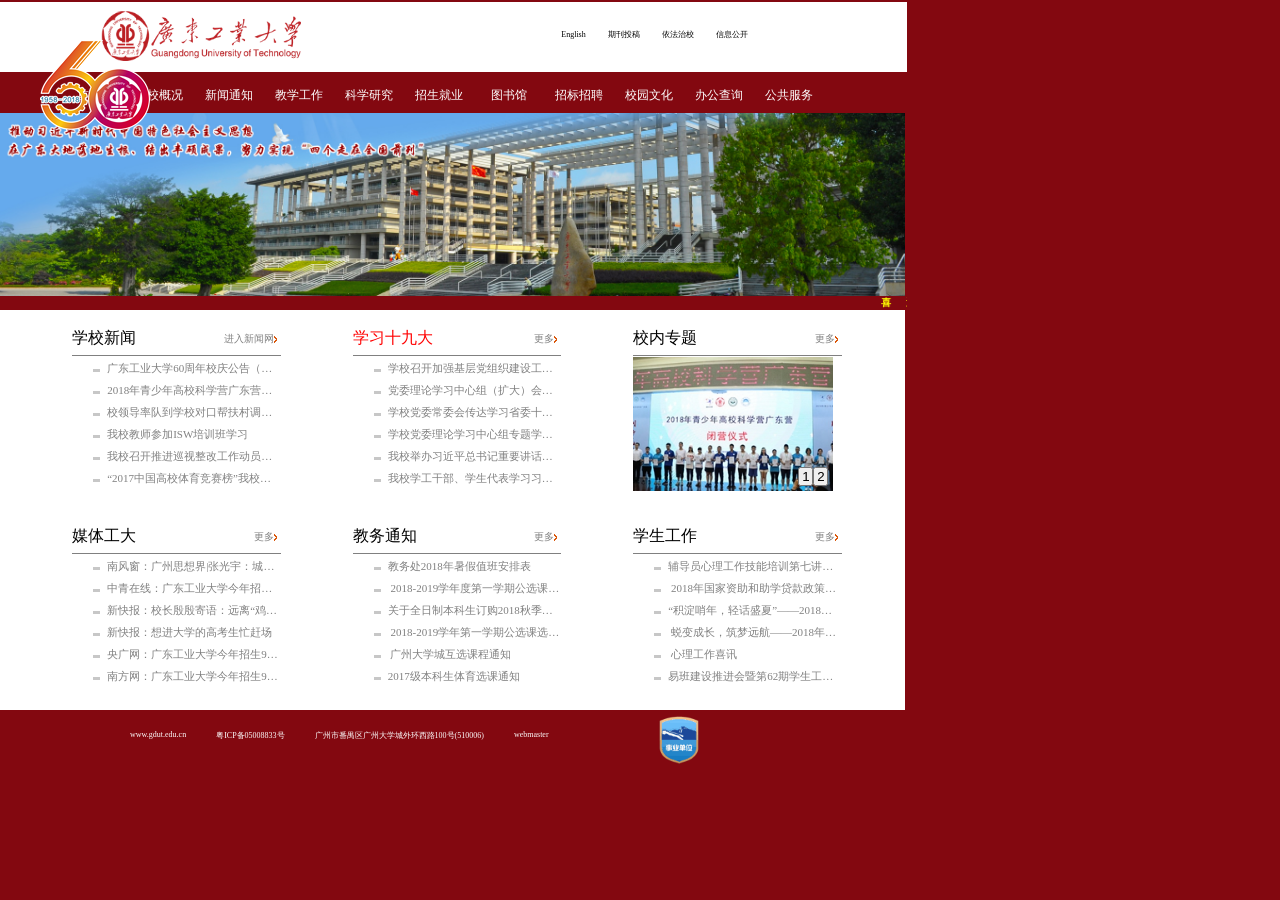
==== index.html @ 7da79c28 "更新index.html" ====
<!DOCTYPE html PUBLIC "-//W3C//DTD XHTML 1.0 Transitional//EN" "http://www.w3.org/TR/xhtml1/DTD/xhtml1-transitional.dtd">
<html xmlns="http://www.w3.org/1999/xhtml">
<head>
<meta http-equiv="Content-Type" content="text/html; charset=utf-8" />
<title>广东工业大学</title>
<link rel="stylesheet" href="css/main.css" />
	<link rel="icon" href="logo.jpg" type="image/x-icon"/>
<script type="text/javascript" src="js/jquery.js"></script>

</head>
<body>
<div id="png60" style="position: absolute; z-index: 10;">
	<img src="xq60.png" alt="changep"/>
</div>

<div class="top">
	<div class="left-jpg">
<img src="logo-2.png" alt="a photo" style="width: 200px; height: 50px;"/>
	</div>
	<div class="right-text">
		<br/>
		<span class="tip">English</span>
		<span class="tip">期刊投稿</span>
		<span class="tip">依法治校</span>
		<span class="tip">信息公开</span>
	</div>
</div>

<div class="nav">
	<!--导航条-->
	<ul class="nav-main">
        <li>首页</li>
		<li id="li-1">学校概况</li>
		<li id="li-2">新闻通知</li>
		<li id="li-3">教学工作</li>
		<li id="li-4">科学研究</li>
		<li id="li-5">招生就业</li>
		<li id="li-6">图书馆</li>
		<li id="li-7">招标招聘</li>
		<li id="li-8">校园文化</li>
		<li id="li-9">办公查询</li>
		<li id="li-10">公共服务</li>
	</ul>
	<!--隐藏盒子-->
	<div id="box-1" class="hidden-box hidden-loc-index">
		<ul>
			<li>学校简介</li>
			<li>学校领导</li>
			<li>学校章程</li>
            <li>基本数据</li>
			<li>历史沿革</li>
			<li>部门主页</li>
			<li>校区分布</li>
		</ul>
	</div>
	<div id="box-2" class="hidden-box hidden-loc-us">
		<ul>
			<li>学校新闻</li>
			<li>校内通知</li>
			<li>公示公告</li>
			<li>校内简讯</li>
			<li>学校公文</li>
			<li>学校OA</li>
			<li>校庆公告</li>
		</ul>
	</div>
	<div id="box-3" class="hidden-box hidden-loc-info">
		<ul>
			<li>本科教育</li>
			<li>研究生教育</li>
			<li>继续教育</li>
			<li>实验室管理</li>
			<li>实验教学</li>
            <li>国际文化教育</li>
			<li>精品课程</li>
		</ul>
	</div>
    <div id="box-4" class="hidden-box  box04">
		<ul>
			<li>科技信息</li>
			<li>人文社科</li>
			<li>协同创新</li>
			<li>可拓学</li>
			<li>学生科技</li>
		</ul>
	</div>
	<div id="box-5" class="hidden-box  box05">
		<ul>
			<li>本科招生</li>
			<li>学院专业</li>
			<li>研究生招生</li>
			<li>工商管理硕士</li>
			<li>继续教育招生</li>
			<li>中外合作办学</li>
			<li>就业信息</li>
		</ul>
	</div>
	<div id="box-7" class="hidden-box  box07">
		<ul>
			<li>人才招聘</li>
			<li>招标公告</li>
			<li>招投标信息</li>
		</ul>
	</div>
	<div id="box-8" class="hidden-box  box08">
		<ul>
			<li>数字校报</li>
			<li>工大党建</li>
			<li>团学工作</li>
			<li>学生工作</li>
			<li>国防生</li>
			<li>体育运动</li>
			<li>通识教育</li>
		</ul>
	</div>
	<div id="box-9" class="hidden-box  box09">
		<ul>
			<li>财务校内查询</li>
			<li>办公电话电邮</li>
			<li>教工邮箱登录</li>
			<li>学生邮箱通知</li>
			<li>学校统一门户</li>
			<li>网上办事大厅</li>
			<li>办公服务</li>
		</ul>
	</div>
	<div id="box-10" class="hidden-box  box10">
		<ul>
			<li>校友总会</li>
			<li>教师培训</li>
			<li>普通话测试</li>
			<li>中国大学</li>
			<li>网络导航</li>
			<li>网络服务</li>
			<li>教工访问内网</li>
		</ul>
	</div>
</div>
<div class="second-jpg">
<img src="logo-10.jpg" alt="secondphoto" style="width:100%; height:auto;"/>
</div>
<div class="move-text">
	<marquee scrollamount="2"><span style="font-weight: bolder;font-size: 10px;color: yellow; letter-spacing: 15px">喜迎工大六十华诞&nbsp;&nbsp;共谱学校发展新篇</span></marquee>
</div>
<div class="news">
	<div class="first-news" onclick='confirm("您本学期未注册，请前往教务处查询");'>
		学校新闻<span class="next-window" ></span>
		<span style="float: right;font-size: 10px; color: gray; margin-top: 2%;">进入新闻网</span>
		<hr style="margin-top:3%;  height:1px; width:100%;border:none;border-top:1px solid gray;" />
        <ul  class="choose-list">
			<li>广东工业大学60周年校庆公告（第二号）</li>
			<li>2018年青少年高校科学营广东营闭营仪式在我校举行</li>
			<li>校领导率队到学校对口帮扶村调研精准扶贫工作</li>
			<li>我校教师参加ISW培训班学习</li>
			<li>我校召开推进巡视整改工作动员会议</li>
			<li>“2017中国高校体育竞赛榜”我校排全国第32位全省第三位</li>
		</ul>
	</div>
	<div class="first-news" >
		<span style="color: red;">学习十九大</span><span class="next-window"></span>
		<span style="float: right;font-size: 10px; color: gray; margin-top: 2%;">更多</span>
		<hr style="margin-top:3%;  height:1px; width:100%;border:none;border-top:1px solid gray;" />
		<ul  class="choose-list">
			<li>学校召开加强基层党组织建设工作会议</li>
			<li>党委理论学习中心组（扩大）会议专题学习习近平总书记重要讲话精神</li>
			<li>学校党委常委会传达学习省委十二届四次全会精神</li>
			<li>学校党委理论学习中心组专题学习习近平在纪念马克思两百周年诞辰</li>
			<li>我校举办习近平总书记重要讲话精神专题培训 </li>
			<li>我校学工干部、学生代表学习习近平总书记在北大考察时重要讲话精神</li>
		</ul>
	</div>
	<div class="first-news" >
		校内专题<span class="next-window"></span>
		<span style="float: right;font-size: 10px; color: gray; margin-top: 2%;">更多</span>
		<hr style="margin-top:3%;  height:1px; width:100%;border:none;border-top:1px solid gray;" />
		<div><button id="button-1" class="button1">1</button><button id="button-2" class="button2">2</button>
			<img id="changeimg" src="logo-12.jpg" alt="changephoto" width="200px" />
		</div>
	</div>
	<div class="first-news" >
		媒体工大<span class="next-window"></span>
		<span style="float: right;font-size: 10px; color: gray; margin-top: 2%;">更多</span>
		<hr style="margin-top:3%;  height:1px; width:100%;border:none;border-top:1px solid gray;" />
		<ul  class="choose-list">
			<li>南风窗：广州思想界|张光宇：城市创新需...</li>
			<li>中青在线：广东工业大学今年招生9100人</li>
			<li>新快报：校长殷殷寄语：远离“鸡汤文、捷径梦”</li>
			<li>新快报：想进大学的高考生忙赶场</li>
			<li>央广网：广东工业大学今年招生9100人 新生奖学金最高达十万元</li>
			<li>南方网：广东工业大学今年招生9100人，理工科招生比例超69%</li>
		</ul>
	</div>
	<div class="first-news" >
		教务通知<span class="next-window"></span>
		<span style="float: right;font-size: 10px; color: gray; margin-top: 2%;">更多</span>
		<hr style="margin-top:3%;  height:1px; width:100%;border:none;border-top:1px solid gray;" />
		<ul  class="choose-list">
			<li>教务处2018年暑假值班安排表</li>
			<li> 2018-2019学年度第一学期公选课第二…</li>
			<li>关于全日制本科生订购2018秋季教材的… </li>
			<li> 2018-2019学年第一学期公选课选课通…</li>
			<li> 广州大学城互选课程通知</li>
			<li>2017级本科生体育选课通知</li>
		</ul>
	</div>
	<div class="first-news" >
		学生工作<span class="next-window"></span>
		<span style="float: right;font-size: 10px; color: gray; margin-top: 2%;">更多</span>
		<hr style="margin-top:3%;  height:1px; width:100%;border:none;border-top:1px solid gray;" />
		<ul  class="choose-list">
			<li>辅导员心理工作技能培训第七讲：辅导…</li>
			<li> 2018年国家资助和助学贷款政策下乡行… </li>
			<li>“积淀哨年，轻话盛夏”——2018届国…</li>
			<li> 蜕变成长，筑梦远航——2018年筑梦成…</li>
			<li> 心理工作喜讯</li>
			<li>易班建设推进会暨第62期学生工作沙龙…</li>
		</ul>
	</div>
</div>
<div style="height: 50px;">
     <p class="last-span">www.gdut.edu.cn</p>
	<p class="last-span-1">粤ICP备05008833号</p>
	<p class="last-span-1">广州市番禺区广州大学城外环西路100号(510006)</p>
	<p class="last-span-1"> webmaster</p>
	<img style="margin-left:100px;" src="logo-14.png" alt="lastphoto" width="60px"/>
</div>
<script type="text/javascript" src="js/main.js"></script>


</body>
</html>
---- css/main.css ----
/**
*在Position属性值为absolute的同时，
*如果有一级父对象（无论是父对象还是祖父对象，或者再高的辈分，一样）
*的Position属性值为Relative时，则上述的相对浏览器窗口定位将会变成相对父对象定位，
*这对精确定位是很有帮助的。
*/

body{
    width:907px;
    min-width:905px;
    max-width:100%;
    height:100%;

    background:#830810;
}
*{margin:0 ;padding:0
 }
.top{
    margin-top: 2px;
    width: 907px;
    height:70px;
    background-color: white;
    text-align: center;
    margin-bottom: 0;
}
.right-text span{
    padding-left: 20px;
}
.left-jpg{
    float: left;
   padding-top: 1%;
    padding-bottom: 1%;
    width: 362px;
    height:80%;
    margin-left: 20px
}
.right-text{
    width: 60%;
    padding-top: 2%;
    padding-bottom: 2%;
    margin-left: 40%;
    text-align: center;
    font-size: 8px;
}

/*nav导航盒子*/
div.nav{
    width: 800px;
    height:36px;
    line-height: 36px;
    text-align: center;
    font-size: 12px;
    position: relative;
    background: #830810;
	margin:5px auto 0 auto;
}
/*nav-main*/
ul.nav-main{
    width: 100%;
    height: 100%;
    list-style-type: none;
}

/*图标向上旋转*/
.hover-up{
    transition-duration: .5s;
    transform: rotate(180deg);
    -webkit-transform: rotate(180deg);
}
/*图标向下旋转*/
.hover-down{
    transition-duration: .5s;
    transform: rotate(0deg);
    -webkit-transform: rotate(0deg);
}
/*导航条设置*/
ul.nav-main>li{
    width: 70px;
    height: 100%;
    display: block;
    float: left;
    background: #830810;
    color: #fff;

    cursor: pointer;
}
ul.nav-main>li:hover{
    background: #830810;
}
/*隐藏盒子设置*/
div.hidden-box{
    width: 70px;
    border-top: 0;
    position: absolute;
    display:none;
	background:#830810;
    top: 36px;
    color: #ff6119 ;

}
.hidden-box>ul{
    list-style-type: none;
    color:  #fff ;
    cursor: pointer;
}
.hidden-box li:hover{
    background: #830810;
    color: #ff6119;
}
.hidden-box li{
border-style:none none  dashed none;
    border-color: gray;
    border-width: 1px;
    font-size: 10px;
}
ul li:hover{
    color: #ff6119;
}
/*隐藏盒子位置设置*/
.hidden-loc-index{
    left: 70px;
}
.hidden-loc-us{
    left: 140px;
}
.hidden-loc-info{
    left: 210px;
}
.box04{
	left:280px;
}
.box05{
    left:350px;
}
.box07{
    left:490px;
}
.box08{
    left:560px;
}
.box09{
    left:630px;
}
.box10{
    left:700px;
}
.second-jpg{
    background-color: white;
    width: 905px;
    height: auto;
}
/*学校新闻*/
.news{
    width: 905px;
    height: 400px;
    background-color: white;
}
.first-news{
    float: left;
    padding-top: 2%;
    width: 23%;
    height:45%;
    margin-left:8%;
}
.next-window{
    transform: rotate(270deg);
    margin-top: 4%;
    float: right;
    display: inline-block;
    width: 7px;
    height: 7px;
    background: url('../img/down-icon.png') no-repeat;
}
.choose-list{
    margin-left: 10%;
    list-style:square inside url('/logo-11.jpg');
    font-size: 11px;
    color: gray;
}
ul.choose-list>li{
    overflow: hidden;
    text-overflow:ellipsis;
    white-space: nowrap;
    line-height: 22px;
}
.button1{
    width: 15px;
    margin-top: 110px;
    margin-left: 165px;
    position: absolute;

}
.button2{
    width: 15px;
    margin-top: 110px;
    margin-left: 180px;
    position: absolute;

}
.last-span{
    float: left;
    margin-left: 130px;
    margin-top: 20px;
    color: white;
    font-size: 8px;
}
.last-span-1{
    float: left;
    margin-left: 30px;
    margin-top: 20px;
    color: white;
    font-size: 8px;
}
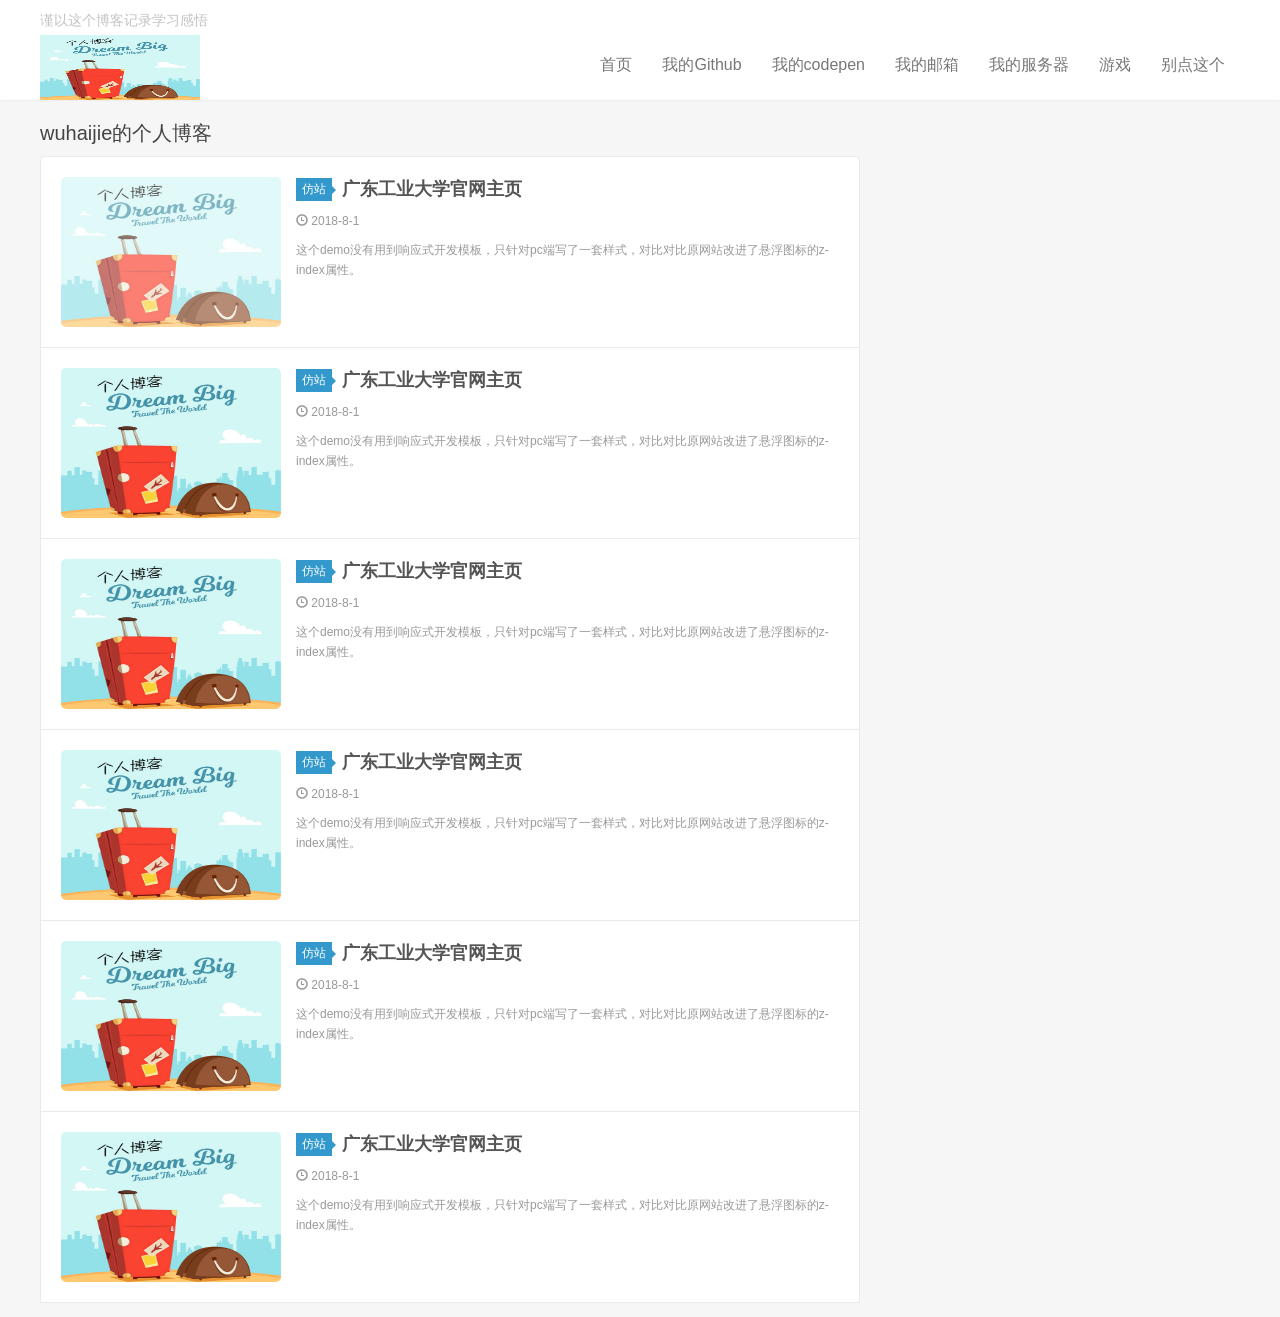
==== commit 8cab559a: "gengxin" ====
--- a/index.html
+++ b/index.html
@@ -1,231 +1,124 @@
-<!DOCTYPE html PUBLIC "-//W3C//DTD XHTML 1.0 Transitional//EN" "http://www.w3.org/TR/xhtml1/DTD/xhtml1-transitional.dtd">
-<html xmlns="http://www.w3.org/1999/xhtml">
+<!doctype html>
+<html lang="zh-CN">
 <head>
-<meta http-equiv="Content-Type" content="text/html; charset=utf-8" />
-<title>广东工业大学</title>
-<link rel="stylesheet" href="css/main.css" />
-	<link rel="icon" href="logo.jpg" type="image/x-icon"/>
-<script type="text/javascript" src="js/jquery.js"></script>
+<meta charset="utf-8">
+<meta name="renderer" content="webkit">
+<meta http-equiv="X-UA-Compatible" content="IE=edge">
+<meta name="viewport" content="width=device-width, initial-scale=1">
+<title>list</title>
+<meta name="keywords" content="">
+<meta name="description" content="">
+<link rel="stylesheet" type="text/css" href="css/bootstrap.min.css">
+<link rel="stylesheet" type="text/css" href="css/nprogress.css">
+<link rel="stylesheet" type="text/css" href="css/style.css">
+	<link rel="stylesheet" type="text/css" href="css/animate.css">
+<link rel="stylesheet" type="text/css" href="css/font-awesome.min.css">
+<script src="js/jquery-2.1.4.min.js"></script>
+<script src="js/nprogress.js"></script>
+<script src="js/jquery.lazyload.min.js"></script>
+<!--[if gte IE 9]>
+<script src="js/html5shiv.min.js" type="text/javascript"></script>
+<script src="js/respond.min.js" type="text/javascript"></script>
+<script src="js/selectivizr-min.js" type="text/javascript"></script>
+<script src="js/js-cookie.js" ></script>
+<![endif]-->
+<!--[if lt IE 9]>
+<script>window.location.href='upgrade-browser.html';</script>
+<![endif]-->
+</head>
+<body class="user-select" >
+<header class="header">
+<nav class="navbar navbar-default" id="navbar">
+<div class="container">
+  <div class="header-topbar hidden-xs link-border">
+  谨以这个博客记录学习感悟</div>
+  <div class="navbar-header">
+	<button type="button" class="navbar-toggle collapsed" data-toggle="collapse" data-target="#header-navbar" aria-expanded="false"> <span class="sr-only"></span> <span class="icon-bar"></span> <span class="icon-bar"></span> <span class="icon-bar"></span> </button>
+	<h1 class="logo hvr-bounce-in"><a href="#"><img src="images/201610181739277776.jpg" width="160px" height="65px" alt="博客"></a></h1>
+  </div>
+  <div class="collapse navbar-collapse" id="header-navbar">
 
-</head>
-<body>
-<div id="png60" style="position: absolute; z-index: 10;">
-	<img src="xq60.png" alt="changep"/>
+	<ul class="nav navbar-nav navbar-right">
+	  <li><a  href="https://github.com/wuhaijie888">首页</a></li>
+	  <li><a href="https://github.com/wuhaijie888">我的Github</a></li>
+	  <li><a  href="https://codepen.io/wuhaijie888/">我的codepen</a></li>
+	  <li><a id="email" href="#">我的邮箱</a></li>
+	  <li><a id="computer" href="#" >我的服务器</a></li>
+	  <li><a id="game" href="#" >游戏</a></li>
+	  <li><a id="warning" href="#" >别点这个</a></li>
+	</ul>
+  </div>
+</div>
+</nav>
+</header>
+<section class="container">
+<div class="content-wrap">
+<div class="content">
+  <div class="title">
+	<h3 style="line-height: 1.3">wuhaijie的个人博客</h3>
+  </div>
+  <article class="excerpt excerpt-1"><a class="focus" href="#"  target="_blank" ><img class="thumb" data-original="images/201610181739277776.jpg" src="images/201610181739277776.jpg" alt="用DTcms做一个独立博客网站（响应式模板）"  style="display: inline;"></a>
+	<header><a class="cat" href="#" title="MZ-NetBlog主题" >仿站<i></i></a>
+	  <h2><a href="gdut.html"  target="_blank" >广东工业大学官网主页</a></h2>
+	</header>
+	<p class="meta">
+	  <time class="time"><i class="glyphicon glyphicon-time"></i> 2018-8-1</time>
+	</p>
+	<p class="note">这个demo没有用到响应式开发模板，只针对pc端写了一套样式，对比对比原网站改进了悬浮图标的z-index属性。</p>
+  </article>
+	<article class="excerpt excerpt-2"><a class="focus" href="#"  target="_blank" ><img class="thumb" data-original="images/201610181739277776.jpg" src="images/201610181739277776.jpg" alt="用DTcms做一个独立博客网站（响应式模板）"  style="display: inline;"></a>
+		<header><a class="cat" href="#" title="MZ-NetBlog主题" >仿站<i></i></a>
+			<h2><a href="#"  target="_blank" >广东工业大学官网主页</a></h2>
+		</header>
+		<p class="meta">
+			<time class="time"><i class="glyphicon glyphicon-time"></i> 2018-8-1</time>
+		</p>
+		<p class="note">这个demo没有用到响应式开发模板，只针对pc端写了一套样式，对比对比原网站改进了悬浮图标的z-index属性。</p>
+	</article>
+	<article class="excerpt excerpt-3"><a class="focus" href="#"  target="_blank" ><img class="thumb" data-original="images/201610181739277776.jpg" src="images/201610181739277776.jpg" alt="用DTcms做一个独立博客网站（响应式模板）"  style="display: inline;"></a>
+		<header><a class="cat" href="#" title="MZ-NetBlog主题" >仿站<i></i></a>
+			<h2><a href="#"  target="_blank" >广东工业大学官网主页</a></h2>
+		</header>
+		<p class="meta">
+			<time class="time"><i class="glyphicon glyphicon-time"></i> 2018-8-1</time>
+		</p>
+		<p class="note">这个demo没有用到响应式开发模板，只针对pc端写了一套样式，对比对比原网站改进了悬浮图标的z-index属性。</p>
+	</article>
+	<article class="excerpt excerpt-4"><a class="focus" href="#"  target="_blank" ><img class="thumb" data-original="images/201610181739277776.jpg" src="images/201610181739277776.jpg" alt="用DTcms做一个独立博客网站（响应式模板）"  style="display: inline;"></a>
+		<header><a class="cat" href="#" title="MZ-NetBlog主题" >仿站<i></i></a>
+			<h2><a href="#"  target="_blank" >广东工业大学官网主页</a></h2>
+		</header>
+		<p class="meta">
+			<time class="time"><i class="glyphicon glyphicon-time"></i> 2018-8-1</time>
+		</p>
+		<p class="note">这个demo没有用到响应式开发模板，只针对pc端写了一套样式，对比对比原网站改进了悬浮图标的z-index属性。</p>
+	</article>
+	<article class="excerpt excerpt-5"><a class="focus" href="#"  target="_blank" ><img class="thumb" data-original="images/201610181739277776.jpg" src="images/201610181739277776.jpg" alt="用DTcms做一个独立博客网站（响应式模板）"  style="display: inline;"></a>
+		<header><a class="cat" href="#" title="MZ-NetBlog主题" >仿站<i></i></a>
+			<h2><a href="#"  target="_blank" >广东工业大学官网主页</a></h2>
+		</header>
+		<p class="meta">
+			<time class="time"><i class="glyphicon glyphicon-time"></i> 2018-8-1</time>
+		</p>
+		<p class="note">这个demo没有用到响应式开发模板，只针对pc端写了一套样式，对比对比原网站改进了悬浮图标的z-index属性。</p>
+	</article>
+	<article class="excerpt excerpt-6"><a class="focus" href="#"  target="_blank" ><img class="thumb" data-original="images/201610181739277776.jpg" src="images/201610181739277776.jpg" alt="用DTcms做一个独立博客网站（响应式模板）"  style="display: inline;"></a>
+		<header><a class="cat" href="#" title="MZ-NetBlog主题" >仿站<i></i></a>
+			<h2><a href="#"  target="_blank" >广东工业大学官网主页</a></h2>
+		</header>
+		<p class="meta">
+			<time class="time"><i class="glyphicon glyphicon-time"></i> 2018-8-1</time>
+		</p>
+		<p class="note">这个demo没有用到响应式开发模板，只针对pc端写了一套样式，对比对比原网站改进了悬浮图标的z-index属性。</p>
+	</article>
+
+</div>
 </div>
 
-<div class="top">
-	<div class="left-jpg">
-<img src="logo-2.png" alt="a photo" style="width: 200px; height: 50px;"/>
-	</div>
-	<div class="right-text">
-		<br/>
-		<span class="tip">English</span>
-		<span class="tip">期刊投稿</span>
-		<span class="tip">依法治校</span>
-		<span class="tip">信息公开</span>
-	</div>
-</div>
-
-<div class="nav">
-	<!--导航条-->
-	<ul class="nav-main">
-        <li>首页</li>
-		<li id="li-1">学校概况</li>
-		<li id="li-2">新闻通知</li>
-		<li id="li-3">教学工作</li>
-		<li id="li-4">科学研究</li>
-		<li id="li-5">招生就业</li>
-		<li id="li-6">图书馆</li>
-		<li id="li-7">招标招聘</li>
-		<li id="li-8">校园文化</li>
-		<li id="li-9">办公查询</li>
-		<li id="li-10">公共服务</li>
-	</ul>
-	<!--隐藏盒子-->
-	<div id="box-1" class="hidden-box hidden-loc-index">
-		<ul>
-			<li>学校简介</li>
-			<li>学校领导</li>
-			<li>学校章程</li>
-            <li>基本数据</li>
-			<li>历史沿革</li>
-			<li>部门主页</li>
-			<li>校区分布</li>
-		</ul>
-	</div>
-	<div id="box-2" class="hidden-box hidden-loc-us">
-		<ul>
-			<li>学校新闻</li>
-			<li>校内通知</li>
-			<li>公示公告</li>
-			<li>校内简讯</li>
-			<li>学校公文</li>
-			<li>学校OA</li>
-			<li>校庆公告</li>
-		</ul>
-	</div>
-	<div id="box-3" class="hidden-box hidden-loc-info">
-		<ul>
-			<li>本科教育</li>
-			<li>研究生教育</li>
-			<li>继续教育</li>
-			<li>实验室管理</li>
-			<li>实验教学</li>
-            <li>国际文化教育</li>
-			<li>精品课程</li>
-		</ul>
-	</div>
-    <div id="box-4" class="hidden-box  box04">
-		<ul>
-			<li>科技信息</li>
-			<li>人文社科</li>
-			<li>协同创新</li>
-			<li>可拓学</li>
-			<li>学生科技</li>
-		</ul>
-	</div>
-	<div id="box-5" class="hidden-box  box05">
-		<ul>
-			<li>本科招生</li>
-			<li>学院专业</li>
-			<li>研究生招生</li>
-			<li>工商管理硕士</li>
-			<li>继续教育招生</li>
-			<li>中外合作办学</li>
-			<li>就业信息</li>
-		</ul>
-	</div>
-	<div id="box-7" class="hidden-box  box07">
-		<ul>
-			<li>人才招聘</li>
-			<li>招标公告</li>
-			<li>招投标信息</li>
-		</ul>
-	</div>
-	<div id="box-8" class="hidden-box  box08">
-		<ul>
-			<li>数字校报</li>
-			<li>工大党建</li>
-			<li>团学工作</li>
-			<li>学生工作</li>
-			<li>国防生</li>
-			<li>体育运动</li>
-			<li>通识教育</li>
-		</ul>
-	</div>
-	<div id="box-9" class="hidden-box  box09">
-		<ul>
-			<li>财务校内查询</li>
-			<li>办公电话电邮</li>
-			<li>教工邮箱登录</li>
-			<li>学生邮箱通知</li>
-			<li>学校统一门户</li>
-			<li>网上办事大厅</li>
-			<li>办公服务</li>
-		</ul>
-	</div>
-	<div id="box-10" class="hidden-box  box10">
-		<ul>
-			<li>校友总会</li>
-			<li>教师培训</li>
-			<li>普通话测试</li>
-			<li>中国大学</li>
-			<li>网络导航</li>
-			<li>网络服务</li>
-			<li>教工访问内网</li>
-		</ul>
-	</div>
-</div>
-<div class="second-jpg">
-<img src="logo-10.jpg" alt="secondphoto" style="width:100%; height:auto;"/>
-</div>
-<div class="move-text">
-	<marquee scrollamount="2"><span style="font-weight: bolder;font-size: 10px;color: yellow; letter-spacing: 15px">喜迎工大六十华诞&nbsp;&nbsp;共谱学校发展新篇</span></marquee>
-</div>
-<div class="news">
-	<div class="first-news" onclick='confirm("您本学期未注册，请前往教务处查询");'>
-		学校新闻<span class="next-window" ></span>
-		<span style="float: right;font-size: 10px; color: gray; margin-top: 2%;">进入新闻网</span>
-		<hr style="margin-top:3%;  height:1px; width:100%;border:none;border-top:1px solid gray;" />
-        <ul  class="choose-list">
-			<li>广东工业大学60周年校庆公告（第二号）</li>
-			<li>2018年青少年高校科学营广东营闭营仪式在我校举行</li>
-			<li>校领导率队到学校对口帮扶村调研精准扶贫工作</li>
-			<li>我校教师参加ISW培训班学习</li>
-			<li>我校召开推进巡视整改工作动员会议</li>
-			<li>“2017中国高校体育竞赛榜”我校排全国第32位全省第三位</li>
-		</ul>
-	</div>
-	<div class="first-news" >
-		<span style="color: red;">学习十九大</span><span class="next-window"></span>
-		<span style="float: right;font-size: 10px; color: gray; margin-top: 2%;">更多</span>
-		<hr style="margin-top:3%;  height:1px; width:100%;border:none;border-top:1px solid gray;" />
-		<ul  class="choose-list">
-			<li>学校召开加强基层党组织建设工作会议</li>
-			<li>党委理论学习中心组（扩大）会议专题学习习近平总书记重要讲话精神</li>
-			<li>学校党委常委会传达学习省委十二届四次全会精神</li>
-			<li>学校党委理论学习中心组专题学习习近平在纪念马克思两百周年诞辰</li>
-			<li>我校举办习近平总书记重要讲话精神专题培训 </li>
-			<li>我校学工干部、学生代表学习习近平总书记在北大考察时重要讲话精神</li>
-		</ul>
-	</div>
-	<div class="first-news" >
-		校内专题<span class="next-window"></span>
-		<span style="float: right;font-size: 10px; color: gray; margin-top: 2%;">更多</span>
-		<hr style="margin-top:3%;  height:1px; width:100%;border:none;border-top:1px solid gray;" />
-		<div><button id="button-1" class="button1">1</button><button id="button-2" class="button2">2</button>
-			<img id="changeimg" src="logo-12.jpg" alt="changephoto" width="200px" />
-		</div>
-	</div>
-	<div class="first-news" >
-		媒体工大<span class="next-window"></span>
-		<span style="float: right;font-size: 10px; color: gray; margin-top: 2%;">更多</span>
-		<hr style="margin-top:3%;  height:1px; width:100%;border:none;border-top:1px solid gray;" />
-		<ul  class="choose-list">
-			<li>南风窗：广州思想界|张光宇：城市创新需...</li>
-			<li>中青在线：广东工业大学今年招生9100人</li>
-			<li>新快报：校长殷殷寄语：远离“鸡汤文、捷径梦”</li>
-			<li>新快报：想进大学的高考生忙赶场</li>
-			<li>央广网：广东工业大学今年招生9100人 新生奖学金最高达十万元</li>
-			<li>南方网：广东工业大学今年招生9100人，理工科招生比例超69%</li>
-		</ul>
-	</div>
-	<div class="first-news" >
-		教务通知<span class="next-window"></span>
-		<span style="float: right;font-size: 10px; color: gray; margin-top: 2%;">更多</span>
-		<hr style="margin-top:3%;  height:1px; width:100%;border:none;border-top:1px solid gray;" />
-		<ul  class="choose-list">
-			<li>教务处2018年暑假值班安排表</li>
-			<li> 2018-2019学年度第一学期公选课第二…</li>
-			<li>关于全日制本科生订购2018秋季教材的… </li>
-			<li> 2018-2019学年第一学期公选课选课通…</li>
-			<li> 广州大学城互选课程通知</li>
-			<li>2017级本科生体育选课通知</li>
-		</ul>
-	</div>
-	<div class="first-news" >
-		学生工作<span class="next-window"></span>
-		<span style="float: right;font-size: 10px; color: gray; margin-top: 2%;">更多</span>
-		<hr style="margin-top:3%;  height:1px; width:100%;border:none;border-top:1px solid gray;" />
-		<ul  class="choose-list">
-			<li>辅导员心理工作技能培训第七讲：辅导…</li>
-			<li> 2018年国家资助和助学贷款政策下乡行… </li>
-			<li>“积淀哨年，轻话盛夏”——2018届国…</li>
-			<li> 蜕变成长，筑梦远航——2018年筑梦成…</li>
-			<li> 心理工作喜讯</li>
-			<li>易班建设推进会暨第62期学生工作沙龙…</li>
-		</ul>
-	</div>
-</div>
-<div style="height: 50px;">
-     <p class="last-span">www.gdut.edu.cn</p>
-	<p class="last-span-1">粤ICP备05008833号</p>
-	<p class="last-span-1">广州市番禺区广州大学城外环西路100号(510006)</p>
-	<p class="last-span-1"> webmaster</p>
-	<img style="margin-left:100px;" src="logo-14.png" alt="lastphoto" width="60px"/>
-</div>
-<script type="text/javascript" src="js/main.js"></script>
 
 
+<script src="js/bootstrap.min.js"></script>
+<script src="js/jquery.ias.js"></script>
+<script src="js/scripts.js"></script>
 </body>
-</html>+</html>
--- a/css/nprogress.css
+++ b/css/nprogress.css
@@ -0,0 +1 @@
+@charset "utf-8";#nprogress{pointer-events:none;}#nprogress .bar{background:#3399CC;position:fixed;z-index:1000;top:0;left:0;width:100%;height:2px;}#nprogress .peg{display:block;position:absolute;right:0px;width:100px;height:100%;box-shadow:0 0 10px #29d,0 0 5px #29d;opacity:1.0;-webkit-transform:rotate(3deg) translate(0px,-4px);-ms-transform:rotate(3deg) translate(0px,-4px);transform:rotate(3deg) translate(0px,-4px);}.nprogress-custom-parent{overflow:hidden;position:relative;}.nprogress-custom-parent #nprogress .spinner,.nprogress-custom-parent #nprogress .bar{position:absolute;}@-webkit-keyframes nprogress-spinner{0%{-webkit-transform:rotate(0deg);}100%{-webkit-transform:rotate(360deg);}}@keyframes nprogress-spinner{0%{transform:rotate(0deg);}100%{transform:rotate(360deg);}}@media (min-width:1280px){#nprogress .spinner{display:block;position:fixed;z-index:10000;top:18px;right:15px;}#nprogress .spinner-icon{width:22px;height:22px;box-sizing:border-box;border:solid 2px transparent;border-top-color:#3399CC;border-left-color:#4CC3FF;border-radius:50%;-webkit-animation:nprogress-spinner 400ms linear infinite;animation:nprogress-spinner 400ms linear infinite;}}
--- a/css/style.css
+++ b/css/style.css
@@ -0,0 +1 @@
+@charset "utf-8";body,div,dl,dt,dd,ul,ol,li,h1,h2,h3,h4,h5,h6,pre,code,form,button,input,fieldset,legend,input,textarea,p,blockquote,th,td,article,aside,details,figcaption,figure,#footer,#header,hgroup,menu,nav,section{margin:0;padding:0;}body,dl,dt,dd,ul,ol,li,h1,h2,h3,h4,h5,h6,form,button,input,textarea,p,span,th,td,article,aside,nav,section,img,a{outline:none;transition:all 0.30s ease-in-out;-webkit-transition:all 0.30s ease-in-out;-moz-transition:all 0.30s ease-in-out;-o-transition:all 0.30s ease-in-out;-ms-transition:all 0.30s ease-in-out;}article,aside,details,figcaption,figure,footer,header,hgroup,main,nav,section,summary{display:block;}html,body{color:#444;background-color:#f6f6f6;overflow-x:hidden;}html::-webkit-scrollbar{width:6px;height:6px;background:#CCC;}html::-webkit-scrollbar-button{display:none;}html::-webkit-scrollbar-track-piece{display:none;}html::-webkit-scrollbar-thumb{background:#999;}html::-webkit-scrollbar-thumb:hover{background:#3399CC;}a{cursor:pointer;text-decoration:none;}a:hover{text-decoration:none;}li{display:list-item;list-style:none;text-align:-webkit-match-parent;}li.active{background:#FFF;opacity:.9;filter:alpha(opacity=90);}button.close:hover span{-moz-transition:all 0.8s ease-in-out;-webkit-transition:all 0.8s ease-in-out;-o-transition:all 0.8s ease-in-out;-ms-transition:all 0.8s ease-in-out;transition:all 0.8s ease-in-out;-moz-transform:rotate(360deg);-webkit-transform:rotate(360deg);-o-transform:rotate(360deg);-ms-transform:rotate(360deg);transform:rotate(360deg);}.btn-default{border-color:#DDD;color:#666;}.btn-default:hover,.btn-default:focus,.btn-default:active,.btn-default.active,.open > .dropdown-toggle.btn-default{border-color:#BBB;color:#444;}.btn-primary{background-color:#3399CC;border-color:#3399CC;}.btn-primary:hover,.btn-primary:focus,.btn-primary:active,.btn-primary.active,.open > .dropdown-toggle.btn-primary{background-color:#3399CC;border-color:#3399CC;opacity:0.85;filter:alpha(opacity=85);}.btn-danger{background-color:#FF5E52;border-color:#FF5E52;}.btn-danger:hover,.btn-danger:focus,.btn-danger:active,.btn-danger.active,.open > .dropdown-toggle.btn-danger{background-color:#EF4639;border-color:#EF4639;}button.disabled{cursor:no-drop;}body,input,button,textarea,select{font-family:"Microsoft YaHei","微软雅黑","Lantinghei SC","Open Sans",Arial,"Hiragino Sans GB","STHeiti","WenQuanYi Micro Hei",SimSun,sans-serif;}.title,.pagetitle{margin-bottom:10px;overflow:hidden;}.title h3,.pagetitle h1,.pagetitle h2{font-size:20px;margin:0;float:left;cursor:pointer;}.title h3:hover{color:#F73B3B;}.title .more{float:right;position:relative;top:5px;}.title .more a{display:inline-block;margin-left:20px;color:#999;}.title .more a:hover{color:#3399CC;-webkit-transform:scale(1.05);transform:scale(1.05);-webkit-transition-timing-function:cubic-bezier(0.47,2.02,0.31,-0.36);transition-timing-function:cubic-bezier(0.47,2.02,0.31,-0.36);}@font-face{font-family:'TaurusNormal';src:url('../fonts/TaurusNormal.woff') format('woff'),url('../fonts/TaurusNormal.ttf') format('truetype'),url('../fonts/TaurusNormal.svg') format('svg');}.user-select{-webkit-user-select:none;-moz-user-select:none;-ms-user-select:none;-khtml-user-select:none;user-select:none;}::selection{background:#444;color:#FFF;}::-moz-selection{background:#444;color:#FFF;}::-webkit-selection{background:#444;color:#FFF;}@media (min-width:768px){.container{width:auto;}}@media (min-width:992px){.container{width:auto;}}@media (min-width:1200px){.container{width:auto;}}.container{position:relative;margin:0 auto;max-width:1200px;padding:0;}@media (max-width:1240px){.container{margin:0 15px;}}.header{}.header-topbar{margin:10px 0px 5px;color:#999;}.header-topbar a{color:#999;}.header-topbar a:hover{color:#3399CC;text-decoration:none;}.header-topbar .topmenu{float:right;}.header-topbar .topmenu li{float:left;}.header-topbar .topmenu a{display:block;color:#999;padding:0 15px;}.header-topbar .topmenu a:hover{color:#3399CC;-webkit-transform:scale(1.05);transform:scale(1.05);-webkit-transition-timing-function:cubic-bezier(0.47,2.02,0.31,-0.36);transition-timing-function:cubic-bezier(0.47,2.02,0.31,-0.36);}.header-topbar-dropdown-menu{min-width:0px;}.header-topbar-dropdown-menu>li{width:100%;padding:3px 0;text-align:center;}.header-topbar-dropdown-menu>li>a:hover{color:#3399CC;background:none;}.navbar{background-color:#fff;width:100%;border:none;border-radius:0;min-height:60px;margin-bottom:20px;padding:0;-moz-box-shadow:0px 0px 2px rgba(0,0,0,.1);-webkit-box-shadow:0px 0px 2px rgba(0,0,0,.1);box-shadow:0px 0px 2px rgba(0,0,0,.1);}.shadow{z-index:1000;-moz-box-shadow:0px 0px 3px rgba(0,0,0,.3);-webkit-box-shadow:0px 0px 3px rgba(0,0,0,.3);box-shadow:0px 0px 3px rgba(0,0,0,.3);}.navbar-nav>li>a{color:#777;padding:0px 15px;line-height:60px;font-size:16px;}.container-fluid>.navbar-collapse,.container-fluid>.navbar-header,.container>.navbar-collapse,.container>.navbar-header{margin-right:0px;margin-left:0px;}.navbar>.container .logo{display:inline-block;vertical-align:middle;-webkit-transform:translateZ(0);transform:translateZ(0);box-shadow:0 0 1px rgba(0,0,0,0);-webkit-backface-visibility:hidden;backface-visibility:hidden;-moz-osx-font-smoothing:grayscale;-webkit-transition-duration:0.5s;transition-duration:0.5s;}.navbar>.container .logo:hover,.navbar>.container .logo:focus,.navbar>.container .logo:active{-webkit-transform:scale(1.1);transform:scale(1.1);-webkit-transition-timing-function:cubic-bezier(0.47,2.02,0.31,-0.36);transition-timing-function:cubic-bezier(0.47,2.02,0.31,-0.36);}.navbar-toggle{position:relative;float:right;padding:9px 10px;margin:12px 0px 0px;background-color:transparent;background-image:none;border:1px solid transparent;border-radius:4px;}.navbar-default .navbar-toggle{border-color:#3399CC;}.navbar-default .navbar-toggle .icon-bar{background-color:#3399CC;}.navbar-default .navbar-toggle:focus,.navbar-default .navbar-toggle:hover{background-color:#EFEFEF;opacity:.8;filter:alpha(opacity=80);}.navbar-default .navbar-nav>li>a:focus,.navbar-default .navbar-nav>li>a:hover{color:#3399CC;background-color:transparent;}.navbar-default .navbar-nav>.active>a,.navbar-default .navbar-nav>.active>a:focus,.navbar-default .navbar-nav>.active>a:hover{color:#3399CC;background:none;}.navbar-nav li a:after{content:'';width:5px;height:100px;background-color:#3399CC;-webkit-border-radius:50%;-moz-border-radius:50%;border-radius:50%;-webkit-transform:rotate(45deg) translate(0%,0%);-moz-transform:rotate(45deg) translate(0%,0%);-ms-transform:rotate(45deg) translate(0%,0%);-o-transform:rotate(45deg) translate(0%,0%);transform:rotate(45deg) translate(0%,0%);-webkit-transform-origin:100% 50%;-moz-transform-origin:100% 50%;-ms-transform-origin:100% 50%;-o-transform-origin:100% 50%;transform-origin:100% 50%;position:absolute;top:50px;left:35px;margin-left:50px;margin-top:-110px;opacity:0;-webkit-opacity:0;-moz-opacity:0;}@-moz-keyframes comets{0%{width:0;opacity:0;-webkit-opacity:0;-moz-opacity:0;-webkit-transform:rotate(45deg) translate(-20%,-100%);-moz-transform:rotate(45deg) translate(-20%,-100%);-ms-transform:rotate(45deg) translate(-20%,-100%);-o-transform:rotate(45deg) translate(-20%,-100%);transform:rotate(45deg) translate(-20%,-100%);}50%{width:2px;opacity:1;-webkit-opacity:1;-moz-opacity:1;}100%{width:0%;opacity:0;-webkit-opacity:0;-moz-opacity:0;-webkit-transform:rotate(45deg) translate(20%,100%);-moz-transform:rotate(45deg) translate(20%,100%);-ms-transform:rotate(45deg) translate(20%,100%);-o-transform:rotate(45deg) translate(20%,100%);transform:rotate(45deg) translate(20%,100%);}}@-webkit-keyframes comets{0%{width:0;opacity:0;-webkit-opacity:0;-moz-opacity:0;-webkit-transform:rotate(45deg) translate(-20%,-100%);-moz-transform:rotate(45deg) translate(-20%,-100%);-ms-transform:rotate(45deg) translate(-20%,-100%);-o-transform:rotate(45deg) translate(-20%,-100%);transform:rotate(45deg) translate(-20%,-100%);}50%{width:2px;opacity:1;-webkit-opacity:1;-moz-opacity:1;}100%{width:0%;opacity:0;-webkit-opacity:0;-moz-opacity:0;-webkit-transform:rotate(45deg) translate(20%,100%);-moz-transform:rotate(45deg) translate(20%,100%);-ms-transform:rotate(45deg) translate(20%,100%);-o-transform:rotate(45deg) translate(20%,100%);transform:rotate(45deg) translate(20%,100%);}}@keyframes comets{0%{width:0;opacity:0;-webkit-opacity:0;-moz-opacity:0;-webkit-transform:rotate(45deg) translate(-20%,-100%);-moz-transform:rotate(45deg) translate(-20%,-100%);-ms-transform:rotate(45deg) translate(-20%,-100%);-o-transform:rotate(45deg) translate(-20%,-100%);transform:rotate(45deg) translate(-20%,-100%);}50%{width:2px;opacity:1;-webkit-opacity:1;-moz-opacity:1;}100%{width:0%;opacity:0;-webkit-opacity:0;-moz-opacity:0;-webkit-transform:rotate(45deg) translate(20%,100%);-moz-transform:rotate(45deg) translate(20%,100%);-ms-transform:rotate(45deg) translate(20%,100%);-o-transform:rotate(45deg) translate(20%,100%);transform:rotate(45deg) translate(20%,100%);}}@media (max-width:800px){.hidden-index{display:none !important;}}@media (max-width:768px){.navbar-nav{overflow:hidden;}}.content-wrap{width:100%;float:left;min-height:1000px;}.content{position:relative;min-height:500px;margin-right:380px;margin-bottom:15px;}@media (max-width:1000px){.content{margin-right:0;}.sidebar{display:none;}}.carousel-indicators{bottom:6px;}.carousel{margin-bottom:15px;z-index:1;}.carousel-inner{width:100%;max-height:200px;}.carousel-inner .item a{display:block;text-align:center;}.carousel-inner .item img{margin:0 auto;border-radius:4px;}.carousel-control.left,.carousel-control.right{background:none;}.carousel-control{width:40px;height:80px;top:50%;margin-top:-40px;}.carousel-control:hover{background-color:#000;opacity:.5;filter:alpha(opacity=50);color:#fff;}.jumbotron{display:none;padding:15px;}.jumbotron h1{margin-bottom:15px;}.jumbotron p{text-indent:2em;}@media (max-width:600px){.carousel{display:none;}.jumbotron{display:block;}}@media (max-width:480px){.jumbotron{display:none;}}.excerpt-minic{border:1px solid #eaeaea;padding:20px;overflow:hidden;background-color:#fff;margin-bottom:15px;border-radius:4px;}.excerpt-minic h2{font-size:22px;line-height:24px;margin-top:0;font-weight:bold;margin:0 0 15px;}.excerpt-minic h2 a{color:#555;}.excerpt-minic h2 a:hover{color:#3399CC;}.excerpt-minic .note{color:#666;margin-bottom:0;text-indent:28px;cursor:default;}.excerpt-minic-index h2{font-size:18px;}.excerpt-minic-index .meta{border-bottom:none;padding-bottom:0;}.excerpt-minic-index .red{margin-left:-8px;color:#F73B3B;}.excerpt-minic-index span.red:hover{cursor:pointer;color:#F46D6D;}.excerpt{clear:both;border:1px solid #EAEAEA;padding:20px 20px 20px 255px;overflow:hidden;background-color:#fff;margin-bottom:-1px;}.excerpt:hover{background-color:#FBFDFF;border-color:#42B5EF;position:relative;z-index:20;}.excerpt-1{border-radius:4px 4px 0 0;}.excerpt .focus{float:left;margin-left:-235px;width:220px;}.excerpt .thumb{border-radius:5px;width:220px;height:150px;overflow:hidden;}.excerpt img{display:inline;}.excerpt .focus:hover{-webkit-transform:scale(1.05);transform:scale(1.05);-webkit-transition-timing-function:cubic-bezier(0.47,2.02,0.31,-0.36);transition-timing-function:cubic-bezier(0.47,2.02,0.31,-0.36);}.excerpt header{margin-bottom:10px;}.excerpt .cat{color:#FFF;background-color:#3399CC;padding:3px 6px;font-size:12px;display:inline-block;position:relative;top:-2px;margin-right:6px;}.excerpt .cat:hover{opacity:.8;}.excerpt .cat i{position:absolute;top:50%;margin-top:-4px;right:-4px;display:inline-block;width:0;height:0;vertical-align:middle;border-left:4px solid #3399CC;border-top:4px solid transparent;border-bottom:4px solid transparent;}.excerpt h2{display:inline;font-size:18px;line-height:24px;margin-top:0;font-weight:bold;}.excerpt h2 a{color:#555;}.excerpt h2 a:hover{color:#3399CC;}.excerpt .meta{color:#999;font-size:12px;margin-bottom:10px;}.excerpt .time,.excerpt .comment,.excerpt .views{cursor:pointer;margin-right:20px;}.comment input{margin-bottom:5px;border:2px solid #ccd4d9;}.excerpt .time:hover,.excerpt .comment:hover,.excerpt .views:hover{color:#3399CC;}@media (max-width:680px){.excerpt .comment{display:none;}}.excerpt .meta a{color:#999;}.excerpt .note{font-size:12px;color:#999;word-wrap:break-word;line-height:20px;cursor:default;}.pagination{margin:0;padding:20px;text-align:center;font-size:12px;display:block;}.pagination ul{display:inline-block;*display:inline;*zoom:1;margin-left:0;margin-bottom:0;padding:0}.pagination ul > li{display:inline;}.pagination ul > li > a,.pagination ul > li > span{margin:0 2px;float:left;padding:5px 12px;background-color:#DDD;color:#666;border-radius:2px;opacity:.88;filter:alpha(opacity=88);}.pagination ul > li > a:hover,.pagination ul > li > a:focus{opacity:1;}.pagination ul > .active > a,.pagination ul > .active > span{background-color:#45B6F7;color:#FFF;}.pagination ul > .active > a,.pagination ul > .active > span{cursor:default;}.pagination ul > li > span,.pagination ul > .disabled > span,.pagination ul > .disabled > a,.pagination ul > .disabled > a:hover,.pagination ul > .disabled > a:focus{color:#999999;background-color:transparent;cursor:default;}.pagination-loading{text-align:center;padding:15px 0;}.ias_trigger{margin:15px 0 0;}.ias_trigger a{display:block;background-color:#E6E6E6;line-height:32px;text-align:center;color:#999;}.ias_trigger a:hover{display:block;background-color:#DDD;color:#666;}.single .content{padding:0 20px;background-color:#fff;border:1px solid #EAEAEA;border-radius:4px;}.article-header{margin-bottom:20px;padding:25px 0;border-bottom:1px solid #EEE;text-align:center;}.article-title{margin-top:0;font-size:26px;line-height:36px;}.article-title a,.article-title a:hover{color:#555;}.article-meta{margin-top:10px;font-size:12px;color:#999;}.article-meta .item{margin-right:20px;cursor:pointer;}.article-meta .item a{color:#666;}.article-meta .item a:hover{color:#3399CC;}@media (max-width:1080px){.article-meta .article-meta-comment{display:none;}}@media (max-width:1000px){.article-meta .article-meta-comment{display:inline-block;}}@media (max-width:720px){.article-meta .article-meta-comment{display:none;}.article-meta .article-meta-source{display:none;}}@media (max-width:420px){.article-meta .article-meta-category{display:none;}}.article-content{font-size:15px;line-height:25px;word-wrap:break-word;cursor:default;}.article-content img{margin:5px auto;display:block;max-width:100%;height:auto;}.article-content img:hover{cursor:pointer;border-radius:5px;-moz-box-shadow:0px 0px 6px rgba(51,153,204,.6);-webkit-box-shadow:0px 0px 6px rgba(51,153,204,.6);box-shadow:0px 0px 6px rgba(51,153,204,.6);-webkit-transform:scale(1.02);transform:scale(1.02);-webkit-transition-timing-function:cubic-bezier(0.47,2.02,0.31,-0.36);transition-timing-function:cubic-bezier(0.47,2.02,0.31,-0.36);}.article-content p{text-indent:30px;margin-bottom:18px;word-wrap:break-word;}.article-content pre{-webkit-user-select:text;-moz-user-select:text;-ms-user-select:text;-khtml-user-select:text;user-select:text;margin-bottom:18px;margin-left:30px;}.article-copyright{background-color:#EEE;padding-right:30px;font-size:12px;padding:3px 0;border-radius:3px;color:#aaa;text-align:center;cursor:default;}.article-content .article-copyright a,.article-copyright a:hover{color:#AAA;text-decoration:none;}.article-content .article-copyright:hover{background:#3399CC;color:#FFF;}.article-content .article-copyright:hover a{color:#FFF;}.article-tags{margin:30px 0;text-align:center;cursor:default;}.article-tags a{display:inline-block;padding:4px 7px 3px;margin:0 4px 4px 0;color:#FFF;font-size:12px;background-color:#3399CC;opacity:0.85;filter:alpha(opacity=85);}.article-tags a:hover{opacity:1;filter:alpha(opacity=100);-webkit-transform:scale(1.05);transform:scale(1.05);-webkit-transition-timing-function:cubic-bezier(0.47,2.02,0.31,-0.36);transition-timing-function:cubic-bezier(0.47,2.02,0.31,-0.36);}.single .title{border-bottom:1px solid #EAEAEA;padding-bottom:10px;}.relates ul{margin-left:18px;color:#BBB;margin-bottom:30px;}.relates li{margin-top:12px;list-style:disc;}.relates a{color:#777;}.relates a:hover{color:#3399CC;text-decoration:underline;}#comment{margin-bottom:15px;font-size:16px;}#respond,#postcomments{position:relative;}#respond{padding-bottom:25px;}.comment-signarea{background-color:#F6F6F6;border-radius:7px;padding:30px 20px;text-align:center;margin-bottom:20px;}.comment-signarea h3{margin:0;padding:0;margin-bottom:15px;font-weight:normal;font-size:18px;cursor:pointer;}#respond .comment{position:relative;}.comment-title{font-size:12px;color:#999;float:left;margin-left:-46px;width:36px;text-align:center;}.comment-title .avatar{height:36px;width:36px;border-radius:50%;margin-bottom:5px;}.comment-title img:hover{cursor:pointer;-moz-transition:all 0.8s ease-in-out;-webkit-transition:all 0.8s ease-in-out;-o-transition:all 0.8s ease-in-out;-ms-transition:all 0.8s ease-in-out;transition:all 0.8s ease-in-out;-moz-transform:rotate(360deg);-webkit-transform:rotate(360deg);-o-transform:rotate(360deg);-ms-transform:rotate(360deg);transform:rotate(360deg);}.comment-box{border:2px solid #CCD4D9;border-radius:2px;padding:4px 4px 0px;background-color:#FFF;position:relative;z-index:10;}#comment-textarea{width:100%;resize:none;overflow-x:hidden;overflow-y:auto;border:none;line-height:22px;font-size:14px;outline:0;color:#666;height:68px;}#comment-textarea::-webkit-scrollbar{width:3px;height:3px;background:#CCC;border-radius:5px;}#comment-textarea::-webkit-scrollbar-button{display:none;}#comment-textarea::-webkit-scrollbar-track-piece{display:none;}#comment-textarea::-webkit-scrollbar-thumb{background:#999;border-radius:5px;}#comment-textarea::-webkit-scrollbar-thumb:hover{background:#3399CC;}.comment-ctrl{background-color:#FBFBFB;height:36px;margin-left:-4px;border-top:solid 1px #F2F2F2;z-index:5;}.comment-box span.emotion{color:#666;position:absolute;left:-2px;bottom:-2px;height:38px;line-height:38px;padding:0 10px;cursor:pointer;}.comment-box span.emotion:hover{color:#3399CC;-webkit-transform:scale(1.1);transform:scale(1.1);-webkit-transition-timing-function:cubic-bezier(0.47,2.02,0.31,-0.36);transition-timing-function:cubic-bezier(0.47,2.02,0.31,-0.36);}.qqFace{margin-top:4px;background:#FFF;padding:2px;border-radius:5px;-moz-box-shadow:0px 0px 6px rgba(51,153,204,.3);-webkit-box-shadow:0px 0px 6px rgba(51,153,204,.3);box-shadow:0px 0px 6px rgba(51,153,204,.3);}.qqFace table td{padding:0px;}.qqFace table td img{cursor:pointer;}.qqFace table td img:hover{-webkit-transform:scale(1.05);transform:scale(1.05);-webkit-transition-timing-function:cubic-bezier(0.47,2.02,0.31,-0.36);transition-timing-function:cubic-bezier(0.47,2.02,0.31,-0.36);-moz-box-shadow:0px 0px 5px rgba(51,153,204,.9);-webkit-box-shadow:0px 0px 5px rgba(51,153,204,.9);box-shadow:0px 0px 5px rgba(51,153,204,.9);}#comment-submit{position:absolute;right:-2px;bottom:-2px;background:#3399CC;border:none;border:2px solid;border-color:#3399CC;border-left:none;border-top:none;padding:0px;width:100px;height:38px;color:#FFF;outline:0;border-radius:0 0 2px 0;font-size:16px;z-index:6;}#comment-submit:hover{background:#FBFBFB;border-color:#CCD4D9;color:#3399CC;border-top:solid 1px #F2F2F2;}.comment-prompt{cursor:pointer;display:none;text-align:center;font-size:14px;line-height:38px;color:#3399CC;}.comment-prompt:hover{color:#F46D6D;}.comment-success{cursor:pointer;display:none;text-align:center;font-size:14px;line-height:38px;color:#3399CC;}.comment-success:hover{color:#F46D6D;}@media (max-width:480px){.comment-prompt{margin-left:-28px;display:none;font-size:12px;}.comment-success{margin-left:-28px;display:none;font-size:12px;}}#postcomments{padding-bottom:20px;}.commentlist{padding:0;margin:0;list-style:none;margin-bottom:10px;cursor:pointer;}.comment-content{border-bottom:#EEE 1px solid;}.comment-content:hover{opacity:.7;filter:alpha(opacity=70);}.comment-content:hover img{-webkit-transform:scale(1.05);transform:scale(1.05);-webkit-transition-timing-function:cubic-bezier(0.47,2.02,0.31,-0.36);transition-timing-function:cubic-bezier(0.47,2.02,0.31,-0.36);}.comment-content:hover img.avatar{-moz-transition:all 0.8s ease-in-out;-webkit-transition:all 0.8s ease-in-out;-o-transition:all 0.8s ease-in-out;-ms-transition:all 0.8s ease-in-out;transition:all 0.8s ease-in-out;-moz-transform:rotate(360deg);-webkit-transform:rotate(360deg);-o-transform:rotate(360deg);-ms-transform:rotate(360deg);transform:rotate(360deg);}.comment-f{position:absolute;right:0;font-size:16px;color:#ccc;}.comment-avatar{width:36px;height:36px;background-color:#FFF;float:left;display:inline;position:relative;margin-top:19px;}.comment-avatar .avatar{display:block;border-radius:50%;width:36px;height:36px;}.comment-main{margin-left:5px;margin-right:30px;color:#888;line-height:22px;position:relative;font-size:14px;padding:0 0 15px;word-wrap:break-word;max-height:300px;overflow:hidden;}.comment-main p{margin-top:15px;margin-bottom:0;}.comment-main span.time{margin:0 5px;font-size:12px;color:#BBB;}.comment-main span.address{color:#3399CC;margin:0 5px;}.quotes{margin-top:20px;width:100%;text-align:center;font-size:12px;color:#AAA;}.quotes span,.quotes a{padding:5px 10px;margin:0 3px;background:#EEE;border-radius:5px;}.quotes a{color:#666;text-decoration:none;}.quotes a:hover{color:#FFFFFF;background:#3399CC;}.quotes .disabled{cursor:not-allowed;}.quotes .current{background:#3399CC;color:#FFFFCC;cursor:default;}.sidebar{float:left;margin-left:-360px;width:360px;position:relative;}.widget{clear:both;position:relative;margin-bottom:15px;background-color:#fff;border-radius:4px;border:1px solid #eaeaea;overflow:hidden;}.widget h3{font-size:18px;color:#666;border-bottom:1px solid #eaeaea;background-color:#fbfbfb;margin:0;padding:11px 15px 10px;cursor:default;}.widget h3:hover{cursor:pointer;color:#F73B3B;}.widget-tabs{height:200px;}.nav-tabs{background-color:#fbfbfb;line-height:42px;height:42px;border-bottom:1px solid #EAEAEA;}.nav-tabs>li>a{outline:medium none;color:#777;margin-right:0px;border:1px solid transparent;border-radius:0;border-right:1px solid #DDD !important;}.nav-tabs>li.active>a,.nav-tabs>li.active>a:focus,.nav-tabs>li.active>a:hover{color:#3399CC !important;}.widget-tabs .tab-content{padding:15px;}.widget-tabs .tab-content li{margin-bottom:12px;overflow:hidden;text-overflow:ellipsis;white-space:nowrap;font-size:12px;}.widget-tabs .tab-content li time{float:right;color:#BBB;margin-left:10px;}.widget-tabs .tab-content li a{max-width:280px;display:block;white-space:nowrap;overflow:hidden;text-overflow:ellipsis;color:#999;}.widget-tabs .tab-content li a:hover{color:#3399CC;}.widget-tabs .tab-content .centre h4{text-align:center;font-size:20px;line-height:20px;margin:25px 0;}.widget-tabs .tab-content .centre p{text-align:center;}.widget-tabs .tab-content .contact h2{text-align:center;font-size:20px;line-height:40px;margin:20px 0;font-family:'TaurusNormal';}.widget-tabs .tab-content .contact a{color:#444;}.widget-tabs .tab-content .contact a:hover{color:#3399CC;}.form-control{padding:5px 5px 5px 10px;border-radius:0px;box-shadow:none;-webkit-box-shadow:none;-moz-box-shadow:none;}.form-control:focus{border:#3399CC solid 1px;box-shadow:none;-webkit-box-shadow:none;-moz-box-shadow:none;}.btn-search{border-radius:0px;background:#3399CC;color:#FFF;border:#3399CC solid 1px;}.btn-search:hover{background:#FFF;color:#3399CC;border:#3399CC solid 1px;}.widget-sentence-content{padding:15px;cursor:pointer;}.widget-sentence-link{padding:15px;cursor:pointer;}.widget-sentence-content h4{color:#3399CC;font-size:20px;margin:0px 0px 10px;}.widget-sentence-content h4:hover{color:#31B2F3;}.widget-sentence-content p{font-size:12px;color:#AAA;}.widget_hot li a{padding:10px 15px 10px 150px;color:#888;border-bottom:solid 1px #eee;overflow:hidden;position:relative;display:block;font-size:14px;}.widget_hot li a:hover{background-color:#FBFDFF;-webkit-transform:scale(1.05);transform:scale(1.05);-webkit-transition-timing-function:cubic-bezier(0.47,2.02,0.31,-0.36);transition-timing-function:cubic-bezier(0.47,2.02,0.31,-0.36);}.widget_hot .thumbnail{float:left;margin-left:-135px;border:none;margin-bottom:0;}.widget_hot .thumbnail img{width:122px;height:86px;}.widget_hot .text{display:block;}.widget_hot li a:hover .text{color:#3399CC;}.widget_hot .muted{margin-right:15px;font-size:12px;color:#BBB;}.footer{clear:both;padding:24px 15px;font-size:12px;line-height:12px;text-align:center;text-transform:uppercase;color:#999;background-color:#FFF;-moz-box-shadow:0px 0px 2px 0px rgba(0,0,0,.1);-webkit-box-shadow:0px 0px 2px 0px rgba(0,0,0,.1);box-shadow:0px 0px 2px 0px rgba(0,0,0,.1);}.footer a{color:#999;}.footer a:hover{color:#3399CC;}@media (max-width:380px){.sitemap{display:none;}}.gotop{cursor:pointer;position:fixed;right:25px;bottom:25px;z-index:99999;display:block;width:50px;height:50px;background:url(../images/backtop.png) no-repeat 0 0;opacity:0.5;filter:alpha(opacity=50);}.gotop:hover{background:url(../images/backtop.png) no-repeat 0 -52px;}.tooltip-inner{max-width:200px;padding:3px 8px;color:#FFF;text-align:center;background-color:#3399CC;border-radius:4px;}.tooltip.top .tooltip-arrow{bottom:0;left:50%;margin-left:-5px;border-width:5px 5px 0;border-top-color:#3399CC;}.tooltip.top-left .tooltip-arrow{right:5px;bottom:0;margin-bottom:-5px;border-width:5px 5px 0;border-top-color:#3399CC;}.tooltip.top-right .tooltip-arrow{bottom:0;left:5px;margin-bottom:-5px;border-width:5px 5px 0;border-top-color:#3399CC;}.tooltip.right .tooltip-arrow{top:50%;left:0;margin-top:-5px;border-width:5px 5px 5px 0;border-right-color:#3399CC;}.tooltip.left .tooltip-arrow{top:50%;right:0;margin-top:-5px;border-width:5px 0 5px 5px;border-left-color:#3399CC;}.tooltip.bottom .tooltip-arrow{top:0;left:50%;margin-left:-5px;border-width:0 5px 5px;border-bottom-color:#3399CC;}.tooltip.bottom-left .tooltip-arrow{top:0;right:5px;margin-top:-5px;border-width:0 5px 5px;border-bottom-color:#3399CC;}.tooltip.bottom-right .tooltip-arrow{top:0;left:5px;margin-top:-5px;border-width:0 5px 5px;border-bottom-color:#3399CC;}@media (max-width:700px){.excerpt .note{height:60px;overflow:hidden}}@media (max-width:640px){.article-header{text-align:left;padding:15px 0;}.article-title{font-size:18px;font-weight:bold;margin-bottom:5px;line-height:22px;}.article-meta .item{margin-right:10px;}.asb-post{margin-bottom:15px;}.article-content img{border-radius:5px;}.post-copyright{display:none;}.action-share{text-align:left;}.article-tags{text-align:left;}.rollbar{right:-120px;}.article-content{font-size:15px;line-height:24px;}.article-content p,.article-content h2,.article-content h3,.article-content h4{margin-bottom:15px;}.article-content h2{font-size:16px;font-weight:bold;margin:15px -10px 15px -10px;line-height:18px;padding-left:10px;border-left:none}.article-content ul,.article-content ol{margin-left:20px;}.content{min-height:200px;}.pagetitle h1{font-size:16px;font-weight:bold;}.excerpt{padding:10px 10px 10px 180px;}.excerpt .focus{width:160px;margin-left:-170px;}.excerpt .thumb{width:160px;height:109px;}.excerpt .note{height:40px;overflow:hidden}.excerpt .cat{display:none;}.excerpt h2,.excerpt-minic h2{font-size:16px;line-height:18px;}.excerpt-minic{padding:10px;}.excerpt-minic-index h2{font-size:16px;margin-bottom:5px;}.excerpt-minic .note{font-size:12px;text-indent:24px;}.pageheader,.page-template-pagesnavs-php .pageheader{margin-top:-11px;}.pageheader h1{font-weight:bold;font-size:18px;}.pageheader .note{font-size:12px;}.container-page{padding-left:110px;}.container-page .content{padding:15px;}.container-page .content::after{display:none;}.pageside{width:100px;}.pagemenu{margin-bottom:5px;}.pagemenu li a{padding:7px 10px;font-size:14px;font-weight:bold;}.branding{padding:30px 15px;}.branding h1,.branding h2{font-size:20px;margin-bottom:10px;}.btn-lg{font-size:14px;padding:6px 15px;}.pagetitle h1,.pagetitle h2,.pagetitle h3{font-size:16px;font-weight:bold;}.title h3{font-size:16px;}.title .more{display:none;}.archives-list span{display:none;}.archives h3{font-size:16px;font-weight:bold;}}@media (max-width:480px){.container{margin:0 10px;}.single section.container{margin:0;}.single .content{border:none;padding:0 15px;border-radius:0}.article-header{margin-bottom:10px;}.carousel-indicators{bottom:2px;}.carousel-indicators li,.carousel-indicators li.active{width:7px;height:7px;margin:0 1px;}.cat-first{padding:10px 10px 10px 170px;}.cat-first .thumbnail{margin-left:-160px;width:150px;}.cat-first .note{display:none;}.cat-first .meta .comment{display:none;}.cat-first h2,.excerpt-minic h2{font-size:16px;line-height:20px;}.cat-posts li{width:50%;}.cat-posts li a{padding:10px;}.cat-posts li:nth-child(1){border-radius:0}.cat-posts li:nth-child(1),.cat-posts li:nth-child(2){border-bottom:none;}.cat-posts li:nth-child(3){border-left:1px solid #eaeaea;border-radius:0 0 0 4px;}.tag-clouds a{width:49%}.plinks ul li{width:50%;}.page-template-pagesresetpassword-php section.container{margin:0;}.page-template-pagesresetpassword-php .content{border:none;padding:0 15px;border-radius:0}.page-template-pagesresetpassword-php{padding-top:44px;}.page .content.resetpass{padding:15px;}.resetpasssteps{margin:-14px -15px 15px -15px;}.resetpasssteps li{font-size:12px;line-height:28px;}.resetpass form{width:100%;}.resetpass h3{font-size:16px;}.sign .container{width:80%}.sign .close-link{right:0;left:auto;}.sign form{padding:0 20px;}.sign h3{padding:25px 20px;margin:0 -20px 20px;}.sign h3 small{margin-right:80px;}.pagination ul > li{display:none}.pagination ul > li.prev-page,.pagination ul > li.next-page{display:inline}.pagination ul > li.next-page a{background-color:#45B6F7;color:#fff;}.input-lg{height:34px;border-radius:4px;font-size:14px;padding:10px;}.excerpt{padding:10px 10px 10px 120px;}.excerpt .focus{width:100px;margin-left:-110px;}.excerpt .thumb{width:100px;height:68px;}.excerpt .note{display:none;}.excerpt .views{display:none;}.excerpt .omment{display:none;}.excerpt h2{overflow:hidden;display:block;position:relative;}.excerpt h2:before{content:"";float:left;width:5px;}.excerpt h2,.excerpt h2:before{height:36px;}.excerpt h2 > *:first-child{float:right;width:100%;margin-left:-5px;}.excerpt h2:after{content:"\02026";box-sizing:content-box;-webkit-box-sizing:content-box;-moz-box-sizing:content-box;float:right;position:relative;top:-18px;left:100%;width:3em;margin-left:-3em;padding-right:5px;text-align:right;background:-webkit-gradient(linear,left top,right top,from(rgba(255,255,255,0)),to(white),color-stop(50%,white));background:-moz-linear-gradient(to right,rgba(255,255,255,0),white 50%,white);background:-o-linear-gradient(to right,rgba(255,255,255,0),white 50%,white);background:-ms-linear-gradient(to right,rgba(255,255,255,0),white 50%,white);background:linear-gradient(to right,rgba(255,255,255,0),white 50%,white);}}@media (max-width:360px){.single .content{padding:5px 15px;}.cat-ebox li{width:100%;border-right:none;}.cat-ebox li:first-child{border-bottom:2px solid #eaeaea;}.cat-posts li a{height:170px;}.article-header{padding:10px 0;text-align:left;}.article-meta .item:nth-child(2){display:none;}.article-title{font-size:16px;}.excerpt h2{font-size:14px;line-height:18px;}.excerpt .comment{display:none}.excerpt .comment{margin-right:0;}.btn-lg{padding:8px 20px;font-size:14px;}#comment-form{padding-left:0;}#respond .comment{padding-left:0;}.comment-title{width:auto;float:none;margin-left:0;overflow:hidden;margin-bottom:10px;}.comment-avatar{width:30px;height:30px;float:left;margin-right:5px;}.comment-avatar .avatar{width:30px;height:30px;border-radius:50%;}.comment-comterinfo{width:100%;}.comment-comterinfo .text-muted{display:none;}.comment-comterinfo input{width:100%;margin-right:0;box-shadow:none;}.comment-reply-link,.comt-info{position:relative;top:0;display:inline-block;margin-left:10px;}.comment-main{margin-right:0;margin-left:0px;}.comment-f{display:none;}.commentlist > .comment .children{margin-left:0;}.commentlist > .comment.depth-1 > .children{margin-left:46px;}.comt-author{display:inline-block;}.branding{padding:30px 10px;}.branding h1,.branding h2{font-size:16px;font-weight:bold;margin-bottom:10px;}.branding p{font-weight:normal}.tag-clouds a{width:99%}.plinks ul li{width:100%;}}#rightClickMenu{display:none;position:fixed;z-index:99999;}#rightClickMenu>ul>li{cursor:pointer;}#rightClickMenu>ul>li>span{width:65px;display:inline-block;}#rightClickMenu>ul>li.rightClickMenuActive{color:#3399CC;}#rightClickMenu>ul>li.disabled{cursor:no-drop;color:#666;}.container-page{padding-left:215px;}.pageside{position:absolute;top:0;left:0;width:200px;}.pagemenu{list-style:none;margin:0 0 15px;padding:0;border:1px solid #EAEAEA;background-color:#FFF;border-radius:4px;overflow:hidden;}.pagemenu li a{display:block;padding:12px 20px;font-size:16px;color:#999;border-bottom:1px solid #EEE;background-color:#FFF;}.pagemenu li a:hover{color:#3399CC;}.container-page .content{margin-right:0;padding:20px;border:1px solid #EAEAEA;background-color:#FFF;border-radius:4px;}.container-page .article-title{cursor:pointer;}.container-page .article-title:hover{color:#F73B3B;}.plinks{overflow:hidden;}.plinks{clear:both;overflow:hidden;}.plinks li{float:left;}.plinks li a{display:block;padding:0 10px;height:38px;line-height:38px;overflow:hidden;border:1px solid #EAEAEA;margin:10px 10px 3px 8px;color:#555;}@media (max-width:1100px){.plinks li{width:25%;}}@media (max-width:950px){.plinks li{width:33.333334%;}}@media (max-width:768px){.container-page{padding-left:0px;}.pageside{display:none;}}@media (max-width:480px){.plinks li{width:50%;}}@media (max-width:360px){.plinks li{width:100%;}}.plinks li a:hover{border-color:#3399CC;color:#3399CC;-webkit-transform:scale(1.05);transform:scale(1.05);-webkit-transition-timing-function:cubic-bezier(0.47,2.02,0.31,-0.36);transition-timing-function:cubic-bezier(0.47,2.02,0.31,-0.36);}.plinks li img{float:left;width:16px;height:16px;margin-right:8px;margin-top:10px;}.ptags li a{background:#EEE;}.ptags li span{background-color:#999;}.ptags li:hover span{background-color:#FFF;color:#3399CC;}.readers{overflow:hidden;}.readers a{width:72px;margin:0 5px 25px 5px;float:left;text-align:center;color:#999;font-size:12px;height:60px;overflow:hidden;text-decoration:none;}.readers a.item-readers{width:31.222222%;margin:0 1% 30px;text-align:left;height:88px;color:#BBB;background-color:#F6F6F6;border-radius:5px;padding:10px;}@media (max-width:1100px){.readers a.item-readers{width:47.8%;}}@media (max-width:810px){.readers a.item-readers{width:100%;}}.readers a.item-readers:hover{background-color:#EEE;}.readers a.item-readers:hover img{-moz-transition:all 0.8s ease-in-out;-webkit-transition:all 0.8s ease-in-out;-o-transition:all 0.8s ease-in-out;-ms-transition:all 0.8s ease-in-out;transition:all 0.8s ease-in-out;-moz-transform:rotate(360deg);-webkit-transform:rotate(360deg);-o-transform:rotate(360deg);-ms-transform:rotate(360deg);transform:rotate(360deg);}.readers a.item-readers h4{color:#777;font-size:16px;margin:8px 0px 10px;}.readers a.item-readers-1 h4{color:#F73B3B;}.readers a.item-readers-2 h4{color:#5EAC1C;}.readers a.item-readers-3 h4{color:#3399CC;}.readers a.item-readers .avatar{float:left;margin-left:10px;margin-right:10px;}.readers a.item-readers strong{display:block;color:#666;}
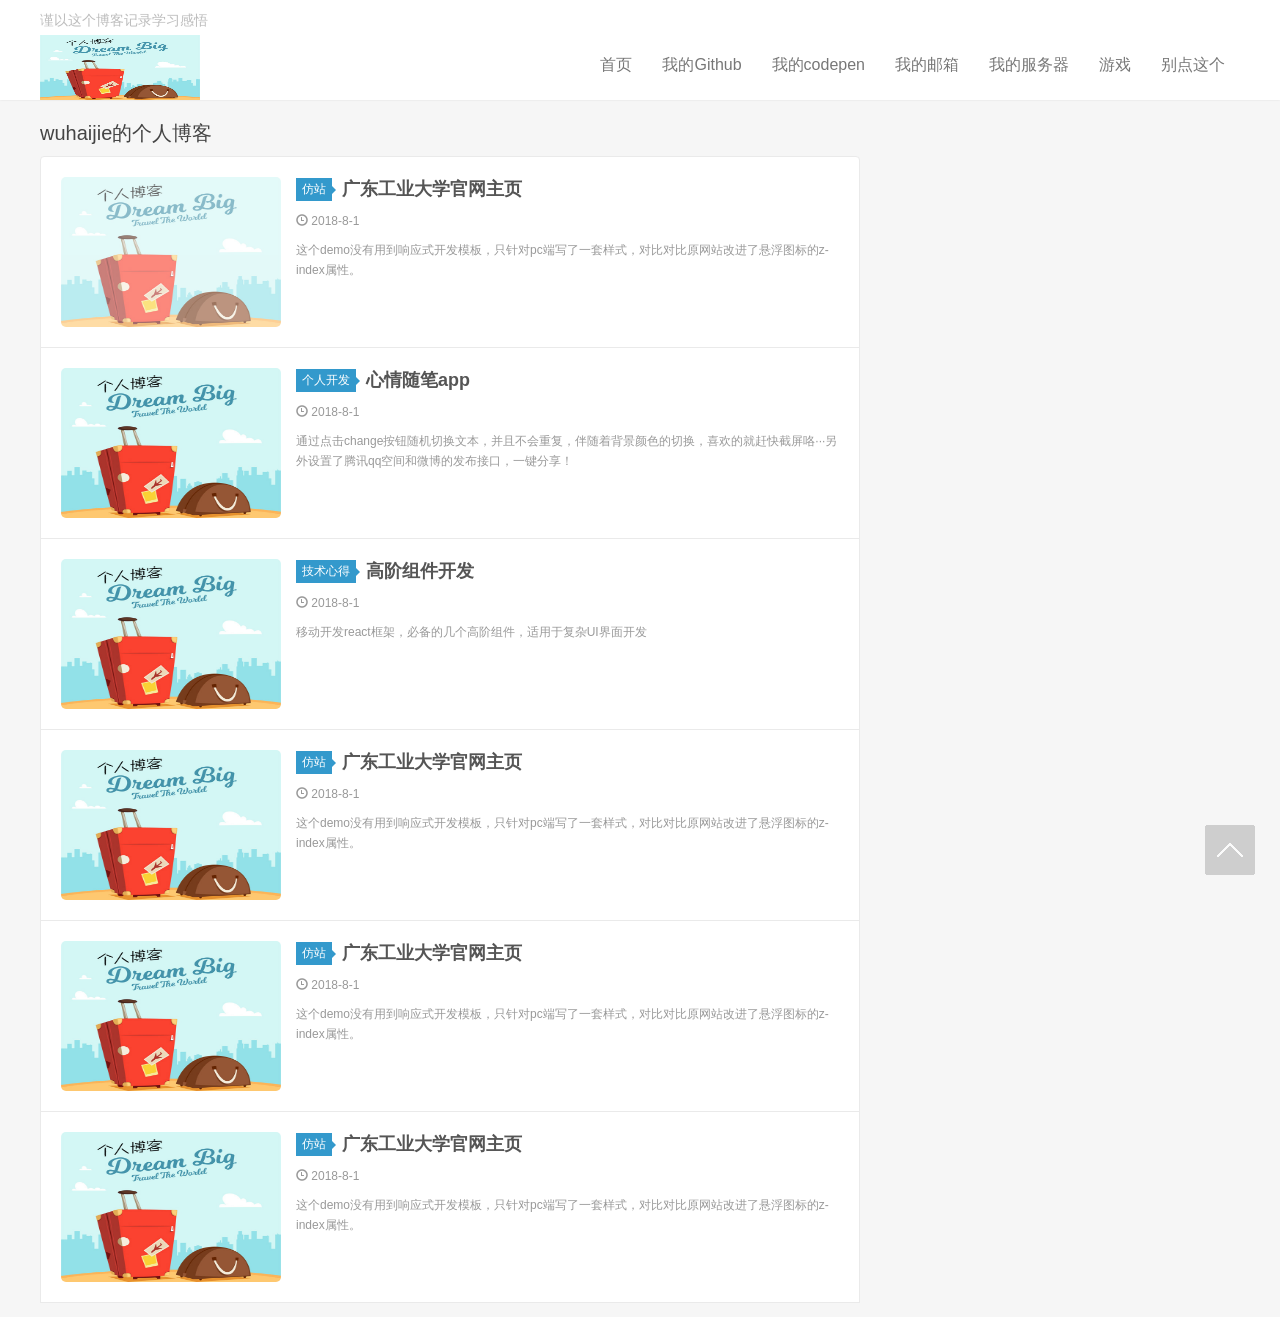
==== commit c0935ff8: "gengxing" ====
--- a/index.html
+++ b/index.html
@@ -4,8 +4,8 @@
 <meta charset="utf-8">
 <meta name="renderer" content="webkit">
 <meta http-equiv="X-UA-Compatible" content="IE=edge">
-<meta name="viewport" content="width=device-width, initial-scale=1">
-<title>list</title>
+<meta name="viewport" content="width=device-width, initial-scale=1"><!--网页的宽度自动适应手机屏幕的宽度-->
+<title>wuhaijie的个人博客--交流学习心得</title>
 <meta name="keywords" content="">
 <meta name="description" content="">
 <link rel="stylesheet" type="text/css" href="css/bootstrap.min.css">
@@ -15,12 +15,12 @@
 <link rel="stylesheet" type="text/css" href="css/font-awesome.min.css">
 <script src="js/jquery-2.1.4.min.js"></script>
 <script src="js/nprogress.js"></script>
-<script src="js/jquery.lazyload.min.js"></script>
+<script src="js/jquery.lazyload.min.js"></script><!--预加载-->
 <!--[if gte IE 9]>
-<script src="js/html5shiv.min.js" type="text/javascript"></script>
-<script src="js/respond.min.js" type="text/javascript"></script>
-<script src="js/selectivizr-min.js" type="text/javascript"></script>
-<script src="js/js-cookie.js" ></script>
+<script src="js/html5shiv.min.js" type="text/javascript"></script>/*让id低版本浏览器支持html5*/
+<script src="js/respond.min.js" type="text/javascript"></script>/*让ie低版本浏览器支持css3媒体查询*/
+<script src="js/selectivizr-min.js" type="text/javascript"></script>/*同上*/
+<script src="js/js-cookie.js" ></script>/*本博客未应用轻量cookies插件*/
 <![endif]-->
 <!--[if lt IE 9]>
 <script>window.location.href='upgrade-browser.html';</script>
@@ -58,7 +58,7 @@
 	<h3 style="line-height: 1.3">wuhaijie的个人博客</h3>
   </div>
   <article class="excerpt excerpt-1"><a class="focus" href="#"  target="_blank" ><img class="thumb" data-original="images/201610181739277776.jpg" src="images/201610181739277776.jpg" alt="用DTcms做一个独立博客网站（响应式模板）"  style="display: inline;"></a>
-	<header><a class="cat" href="#" title="MZ-NetBlog主题" >仿站<i></i></a>
+	<header><a class="cat" href="#"  >仿站<i></i></a>
 	  <h2><a href="gdut.html"  target="_blank" >广东工业大学官网主页</a></h2>
 	</header>
 	<p class="meta">
@@ -67,25 +67,25 @@
 	<p class="note">这个demo没有用到响应式开发模板，只针对pc端写了一套样式，对比对比原网站改进了悬浮图标的z-index属性。</p>
   </article>
 	<article class="excerpt excerpt-2"><a class="focus" href="#"  target="_blank" ><img class="thumb" data-original="images/201610181739277776.jpg" src="images/201610181739277776.jpg" alt="用DTcms做一个独立博客网站（响应式模板）"  style="display: inline;"></a>
-		<header><a class="cat" href="#" title="MZ-NetBlog主题" >仿站<i></i></a>
-			<h2><a href="#"  target="_blank" >广东工业大学官网主页</a></h2>
+		<header><a class="cat" href="#"  >个人开发<i></i></a>
+			<h2><a href="项目4.html"  target="_blank" >心情随笔app</a></h2>
 		</header>
 		<p class="meta">
 			<time class="time"><i class="glyphicon glyphicon-time"></i> 2018-8-1</time>
 		</p>
-		<p class="note">这个demo没有用到响应式开发模板，只针对pc端写了一套样式，对比对比原网站改进了悬浮图标的z-index属性。</p>
+		<p class="note">通过点击change按钮随机切换文本，并且不会重复，伴随着背景颜色的切换，喜欢的就赶快截屏咯···另外设置了腾讯qq空间和微博的发布接口，一键分享！</p>
 	</article>
 	<article class="excerpt excerpt-3"><a class="focus" href="#"  target="_blank" ><img class="thumb" data-original="images/201610181739277776.jpg" src="images/201610181739277776.jpg" alt="用DTcms做一个独立博客网站（响应式模板）"  style="display: inline;"></a>
-		<header><a class="cat" href="#" title="MZ-NetBlog主题" >仿站<i></i></a>
-			<h2><a href="#"  target="_blank" >广东工业大学官网主页</a></h2>
+		<header><a class="cat" href="#"  >技术心得<i></i></a>
+			<h2><a href="show.html"  target="_blank" >高阶组件开发</a></h2>
 		</header>
 		<p class="meta">
 			<time class="time"><i class="glyphicon glyphicon-time"></i> 2018-8-1</time>
 		</p>
-		<p class="note">这个demo没有用到响应式开发模板，只针对pc端写了一套样式，对比对比原网站改进了悬浮图标的z-index属性。</p>
+		<p class="note">移动开发react框架，必备的几个高阶组件，适用于复杂UI界面开发</p>
 	</article>
 	<article class="excerpt excerpt-4"><a class="focus" href="#"  target="_blank" ><img class="thumb" data-original="images/201610181739277776.jpg" src="images/201610181739277776.jpg" alt="用DTcms做一个独立博客网站（响应式模板）"  style="display: inline;"></a>
-		<header><a class="cat" href="#" title="MZ-NetBlog主题" >仿站<i></i></a>
+		<header><a class="cat" href="#"  >仿站<i></i></a>
 			<h2><a href="#"  target="_blank" >广东工业大学官网主页</a></h2>
 		</header>
 		<p class="meta">
@@ -94,7 +94,7 @@
 		<p class="note">这个demo没有用到响应式开发模板，只针对pc端写了一套样式，对比对比原网站改进了悬浮图标的z-index属性。</p>
 	</article>
 	<article class="excerpt excerpt-5"><a class="focus" href="#"  target="_blank" ><img class="thumb" data-original="images/201610181739277776.jpg" src="images/201610181739277776.jpg" alt="用DTcms做一个独立博客网站（响应式模板）"  style="display: inline;"></a>
-		<header><a class="cat" href="#" title="MZ-NetBlog主题" >仿站<i></i></a>
+		<header><a class="cat" href="#"  >仿站<i></i></a>
 			<h2><a href="#"  target="_blank" >广东工业大学官网主页</a></h2>
 		</header>
 		<p class="meta">
@@ -103,7 +103,7 @@
 		<p class="note">这个demo没有用到响应式开发模板，只针对pc端写了一套样式，对比对比原网站改进了悬浮图标的z-index属性。</p>
 	</article>
 	<article class="excerpt excerpt-6"><a class="focus" href="#"  target="_blank" ><img class="thumb" data-original="images/201610181739277776.jpg" src="images/201610181739277776.jpg" alt="用DTcms做一个独立博客网站（响应式模板）"  style="display: inline;"></a>
-		<header><a class="cat" href="#" title="MZ-NetBlog主题" >仿站<i></i></a>
+		<header><a class="cat" href="#"  >仿站<i></i></a>
 			<h2><a href="#"  target="_blank" >广东工业大学官网主页</a></h2>
 		</header>
 		<p class="meta">
@@ -114,7 +114,7 @@
 
 </div>
 </div>
-
+	<div id="gotop"><a class="gotop"></a></div>
 
 
 <script src="js/bootstrap.min.js"></script>
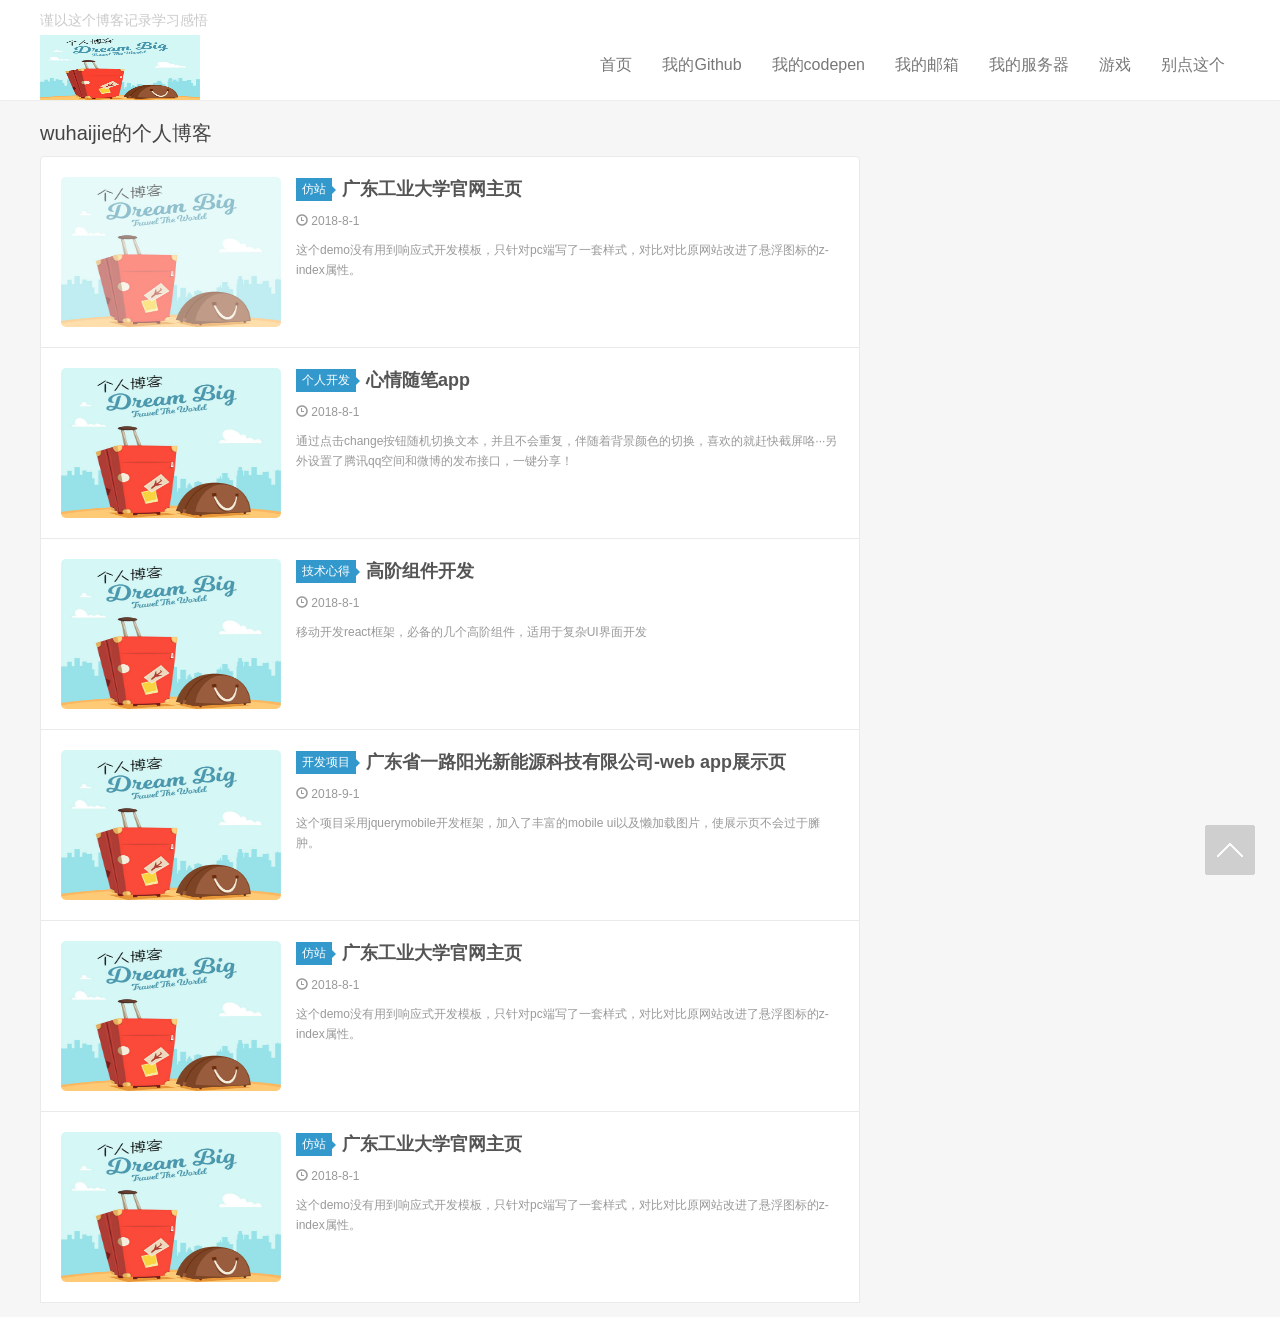
==== commit cf7207bf: "gengxing" ====
--- a/index.html
+++ b/index.html
@@ -7,9 +7,10 @@
 <meta name="viewport" content="width=device-width, initial-scale=1"><!--网页的宽度自动适应手机屏幕的宽度-->
 <title>wuhaijie的个人博客--交流学习心得</title>
 <meta name="keywords" content="">
+	<link rel="icon" href="images/all-logo.png" type="image/x-icon"/>
 <meta name="description" content="">
 <link rel="stylesheet" type="text/css" href="css/bootstrap.min.css">
-<link rel="stylesheet" type="text/css" href="css/nprogress.css">
+<link rel="stylesheet" type="text/css" href="css/nprogress.css"><!--进度条库-->
 <link rel="stylesheet" type="text/css" href="css/style.css">
 	<link rel="stylesheet" type="text/css" href="css/animate.css">
 <link rel="stylesheet" type="text/css" href="css/font-awesome.min.css">
@@ -84,14 +85,15 @@
 		</p>
 		<p class="note">移动开发react框架，必备的几个高阶组件，适用于复杂UI界面开发</p>
 	</article>
-	<article class="excerpt excerpt-4"><a class="focus" href="#"  target="_blank" ><img class="thumb" data-original="images/201610181739277776.jpg" src="images/201610181739277776.jpg" alt="用DTcms做一个独立博客网站（响应式模板）"  style="display: inline;"></a>
-		<header><a class="cat" href="#"  >仿站<i></i></a>
-			<h2><a href="#"  target="_blank" >广东工业大学官网主页</a></h2>
+	<article class="excerpt excerpt-4"><a class="focus" href="#"  target="_blank" ><img class="thumb" data-original
+			="images/201610181739277776.jpg" src="images/201610181739277776.jpg"  style="display: inline;"></a>
+		<header><a class="cat" href="#"  >开发项目<i></i></a>
+			<h2><a href="一路阳光Web%20App/index1.html"  target="_blank" >广东省一路阳光新能源科技有限公司-web app展示页</a></h2>
 		</header>
 		<p class="meta">
-			<time class="time"><i class="glyphicon glyphicon-time"></i> 2018-8-1</time>
+			<time class="time"><i class="glyphicon glyphicon-time"></i> 2018-9-1</time>
 		</p>
-		<p class="note">这个demo没有用到响应式开发模板，只针对pc端写了一套样式，对比对比原网站改进了悬浮图标的z-index属性。</p>
+		<p class="note">这个项目采用jquerymobile开发框架，加入了丰富的mobile ui以及懒加载图片，使展示页不会过于臃肿。</p>
 	</article>
 	<article class="excerpt excerpt-5"><a class="focus" href="#"  target="_blank" ><img class="thumb" data-original="images/201610181739277776.jpg" src="images/201610181739277776.jpg" alt="用DTcms做一个独立博客网站（响应式模板）"  style="display: inline;"></a>
 		<header><a class="cat" href="#"  >仿站<i></i></a>
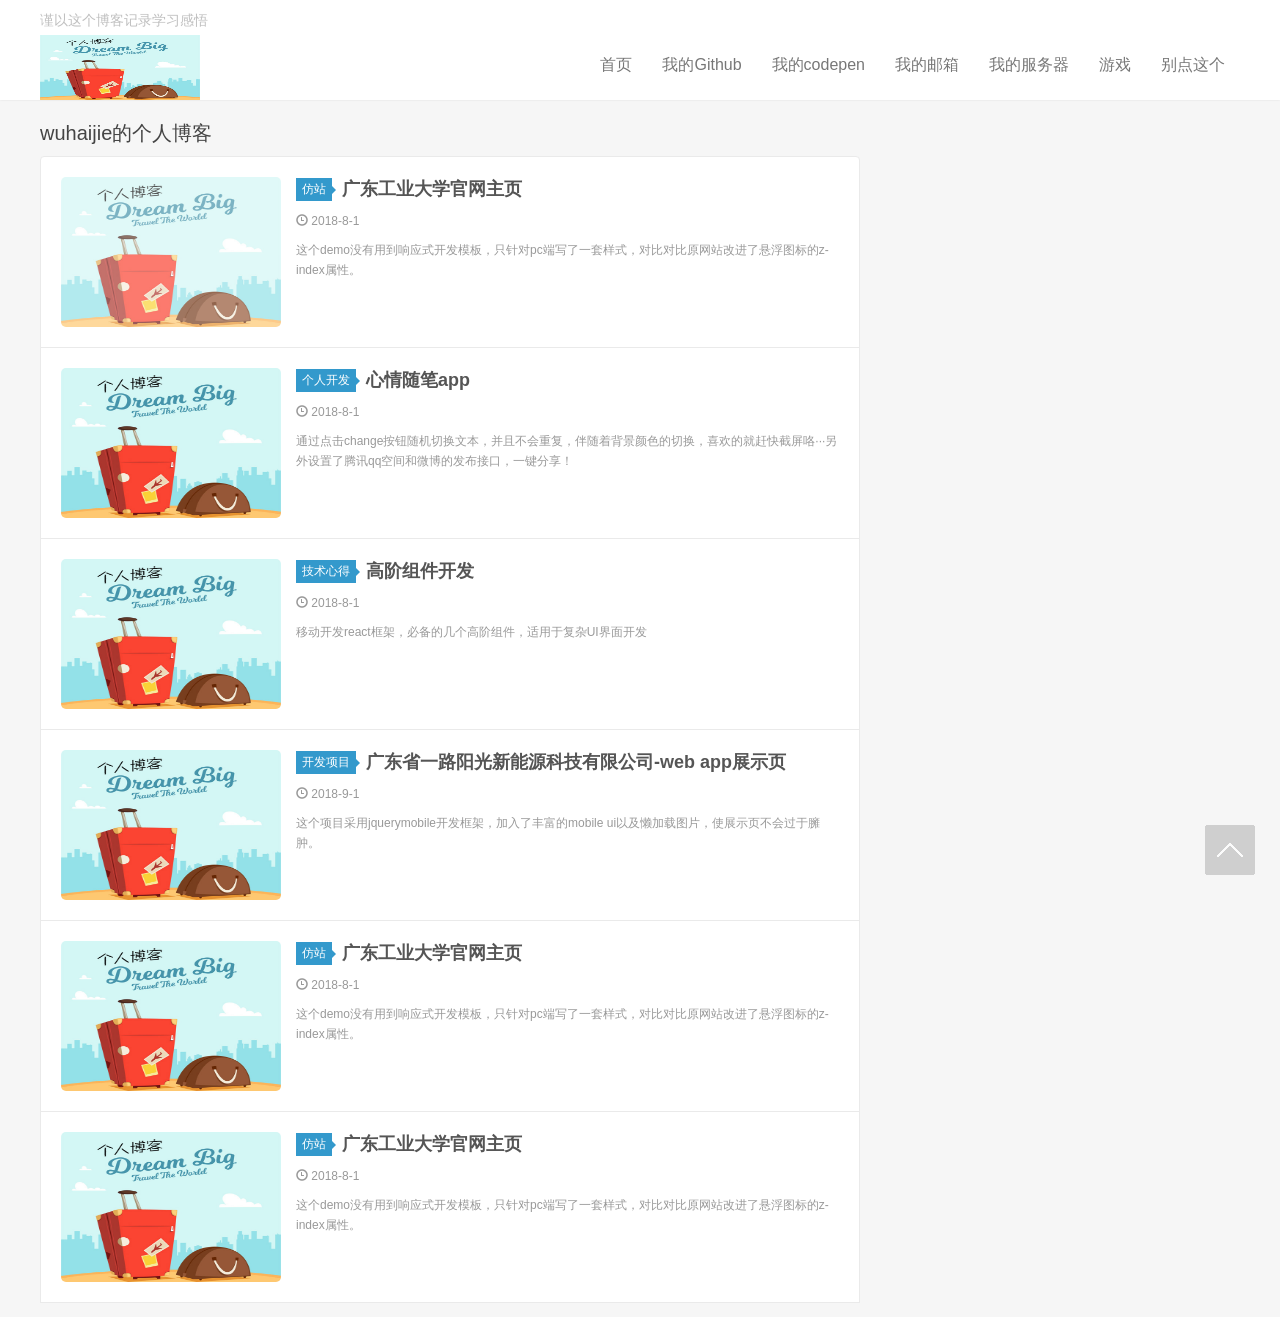
==== commit a4a5549b: "gengx" ====
--- a/index.html
+++ b/index.html
@@ -8,7 +8,7 @@
 <title>wuhaijie的个人博客--交流学习心得</title>
 <meta name="keywords" content="">
 	<link rel="icon" href="images/all-logo.png" type="image/x-icon"/>
-<meta name="description" content="">
+<meta name="description" content="吴海杰个人博客，分享学习心得，记录学习历程">
 <link rel="stylesheet" type="text/css" href="css/bootstrap.min.css">
 <link rel="stylesheet" type="text/css" href="css/nprogress.css"><!--进度条库-->
 <link rel="stylesheet" type="text/css" href="css/style.css">
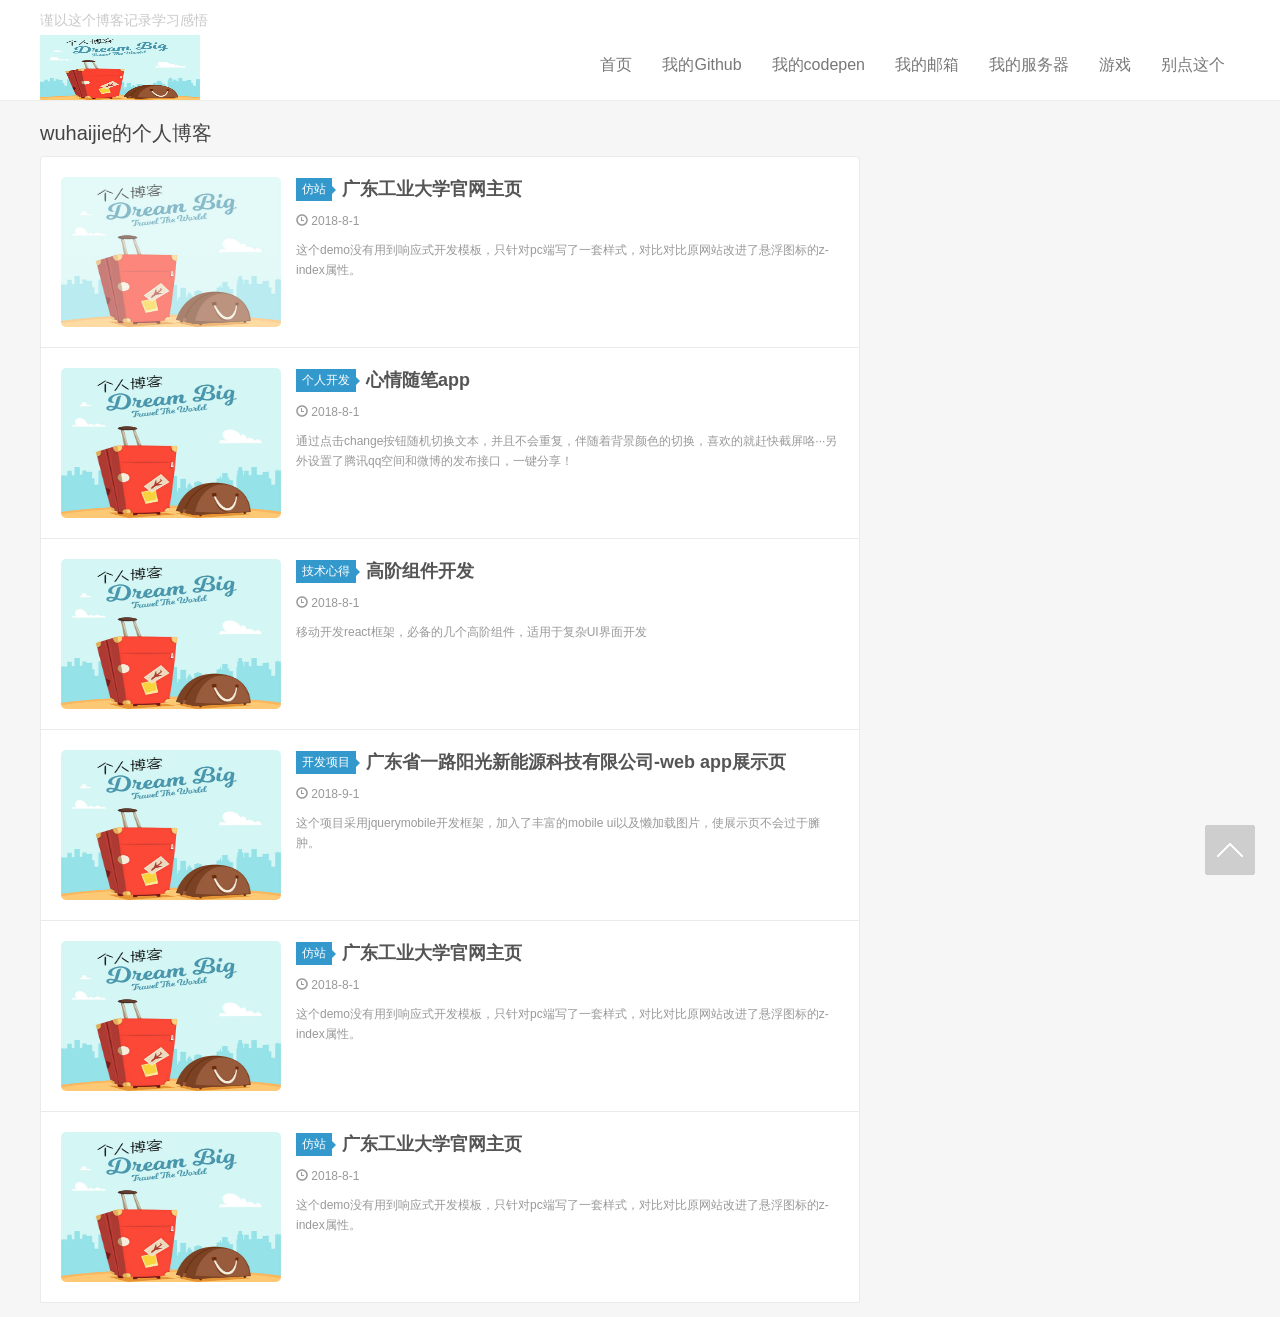
==== commit 97703915: "ssdfwfwf" ====
--- a/index.html
+++ b/index.html
@@ -9,6 +9,7 @@
 <meta name="keywords" content="">
 	<link rel="icon" href="images/all-logo.png" type="image/x-icon"/>
 <meta name="description" content="吴海杰个人博客，分享学习心得，记录学习历程">
+<meta name="baidu-site-verification" content="LcWwsfHJbi" />
 <link rel="stylesheet" type="text/css" href="css/bootstrap.min.css">
 <link rel="stylesheet" type="text/css" href="css/nprogress.css"><!--进度条库-->
 <link rel="stylesheet" type="text/css" href="css/style.css">
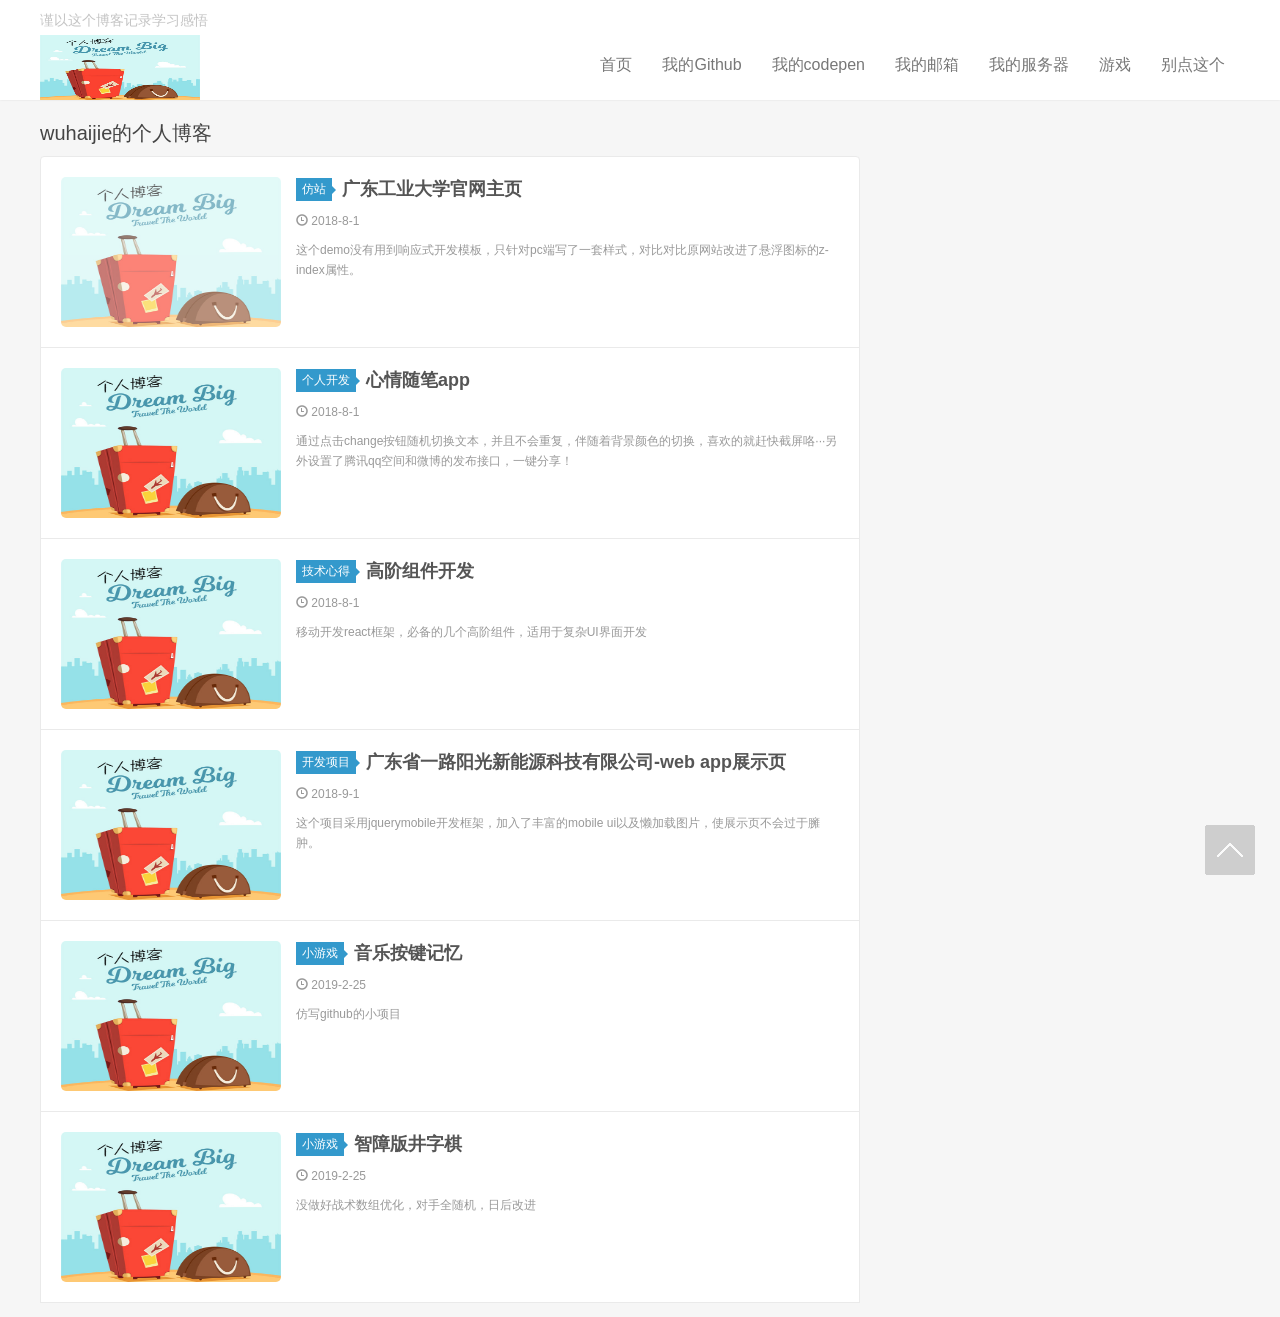
==== commit 2cab5c9d: "new" ====
--- a/index.html
+++ b/index.html
@@ -59,7 +59,7 @@
   <div class="title">
 	<h3 style="line-height: 1.3">wuhaijie的个人博客</h3>
   </div>
-  <article class="excerpt excerpt-1"><a class="focus" href="#"  target="_blank" ><img class="thumb" data-original="images/201610181739277776.jpg" src="images/201610181739277776.jpg" alt="用DTcms做一个独立博客网站（响应式模板）"  style="display: inline;"></a>
+  <article class="excerpt excerpt-1"><a class="focus" href="#"  target="_blank" ><img class="thumb" data-original="images/201610181739277776.jpg" src="images/201610181739277776.jpg"  style="display: inline;"></a>
 	<header><a class="cat" href="#"  >仿站<i></i></a>
 	  <h2><a href="gdut.html"  target="_blank" >广东工业大学官网主页</a></h2>
 	</header>
@@ -68,7 +68,7 @@
 	</p>
 	<p class="note">这个demo没有用到响应式开发模板，只针对pc端写了一套样式，对比对比原网站改进了悬浮图标的z-index属性。</p>
   </article>
-	<article class="excerpt excerpt-2"><a class="focus" href="#"  target="_blank" ><img class="thumb" data-original="images/201610181739277776.jpg" src="images/201610181739277776.jpg" alt="用DTcms做一个独立博客网站（响应式模板）"  style="display: inline;"></a>
+	<article class="excerpt excerpt-2"><a class="focus" href="#"  target="_blank" ><img class="thumb" data-original="images/201610181739277776.jpg" src="images/201610181739277776.jpg"    style="display: inline;"></a>
 		<header><a class="cat" href="#"  >个人开发<i></i></a>
 			<h2><a href="项目4.html"  target="_blank" >心情随笔app</a></h2>
 		</header>
@@ -77,7 +77,7 @@
 		</p>
 		<p class="note">通过点击change按钮随机切换文本，并且不会重复，伴随着背景颜色的切换，喜欢的就赶快截屏咯···另外设置了腾讯qq空间和微博的发布接口，一键分享！</p>
 	</article>
-	<article class="excerpt excerpt-3"><a class="focus" href="#"  target="_blank" ><img class="thumb" data-original="images/201610181739277776.jpg" src="images/201610181739277776.jpg" alt="用DTcms做一个独立博客网站（响应式模板）"  style="display: inline;"></a>
+	<article class="excerpt excerpt-3"><a class="focus" href="#"  target="_blank" ><img class="thumb" data-original="images/201610181739277776.jpg" src="images/201610181739277776.jpg"    style="display: inline;"></a>
 		<header><a class="cat" href="#"  >技术心得<i></i></a>
 			<h2><a href="show.html"  target="_blank" >高阶组件开发</a></h2>
 		</header>
@@ -96,23 +96,23 @@
 		</p>
 		<p class="note">这个项目采用jquerymobile开发框架，加入了丰富的mobile ui以及懒加载图片，使展示页不会过于臃肿。</p>
 	</article>
-	<article class="excerpt excerpt-5"><a class="focus" href="#"  target="_blank" ><img class="thumb" data-original="images/201610181739277776.jpg" src="images/201610181739277776.jpg" alt="用DTcms做一个独立博客网站（响应式模板）"  style="display: inline;"></a>
-		<header><a class="cat" href="#"  >仿站<i></i></a>
-			<h2><a href="#"  target="_blank" >广东工业大学官网主页</a></h2>
+	<article class="excerpt excerpt-5"><a class="focus" href="项目10.html"  target="_blank" ><img class="thumb" data-original="images/201610181739277776.jpg" src="images/201610181739277776.jpg"    style="display: inline;"></a>
+		<header><a class="cat" href="项目10.html"  target="_blank">小游戏<i></i></a>
+			<h2><a href="项目10.html"  target="_blank" >音乐按键记忆</a></h2>
 		</header>
 		<p class="meta">
-			<time class="time"><i class="glyphicon glyphicon-time"></i> 2018-8-1</time>
+			<time class="time"><i class="glyphicon glyphicon-time"></i> 2019-2-25</time>
 		</p>
-		<p class="note">这个demo没有用到响应式开发模板，只针对pc端写了一套样式，对比对比原网站改进了悬浮图标的z-index属性。</p>
+		<p class="note">仿写github的小项目</p>
 	</article>
-	<article class="excerpt excerpt-6"><a class="focus" href="#"  target="_blank" ><img class="thumb" data-original="images/201610181739277776.jpg" src="images/201610181739277776.jpg" alt="用DTcms做一个独立博客网站（响应式模板）"  style="display: inline;"></a>
-		<header><a class="cat" href="#"  >仿站<i></i></a>
-			<h2><a href="#"  target="_blank" >广东工业大学官网主页</a></h2>
+	<article class="excerpt excerpt-6"><a class="focus" href="智障版井字棋.html"  target="_blank" ><img class="thumb" data-original="images/201610181739277776.jpg" src="images/201610181739277776.jpg"    style="display: inline;"></a>
+		<header><a class="cat" href="智障版井字棋.html"  >小游戏<i></i></a>
+			<h2><a href="智障版井字棋.html"  target="_blank" >智障版井字棋</a></h2>
 		</header>
 		<p class="meta">
-			<time class="time"><i class="glyphicon glyphicon-time"></i> 2018-8-1</time>
+			<time class="time"><i class="glyphicon glyphicon-time"></i> 2019-2-25</time>
 		</p>
-		<p class="note">这个demo没有用到响应式开发模板，只针对pc端写了一套样式，对比对比原网站改进了悬浮图标的z-index属性。</p>
+		<p class="note">没做好战术数组优化，对手全随机，日后改进</p>
 	</article>
 
 </div>
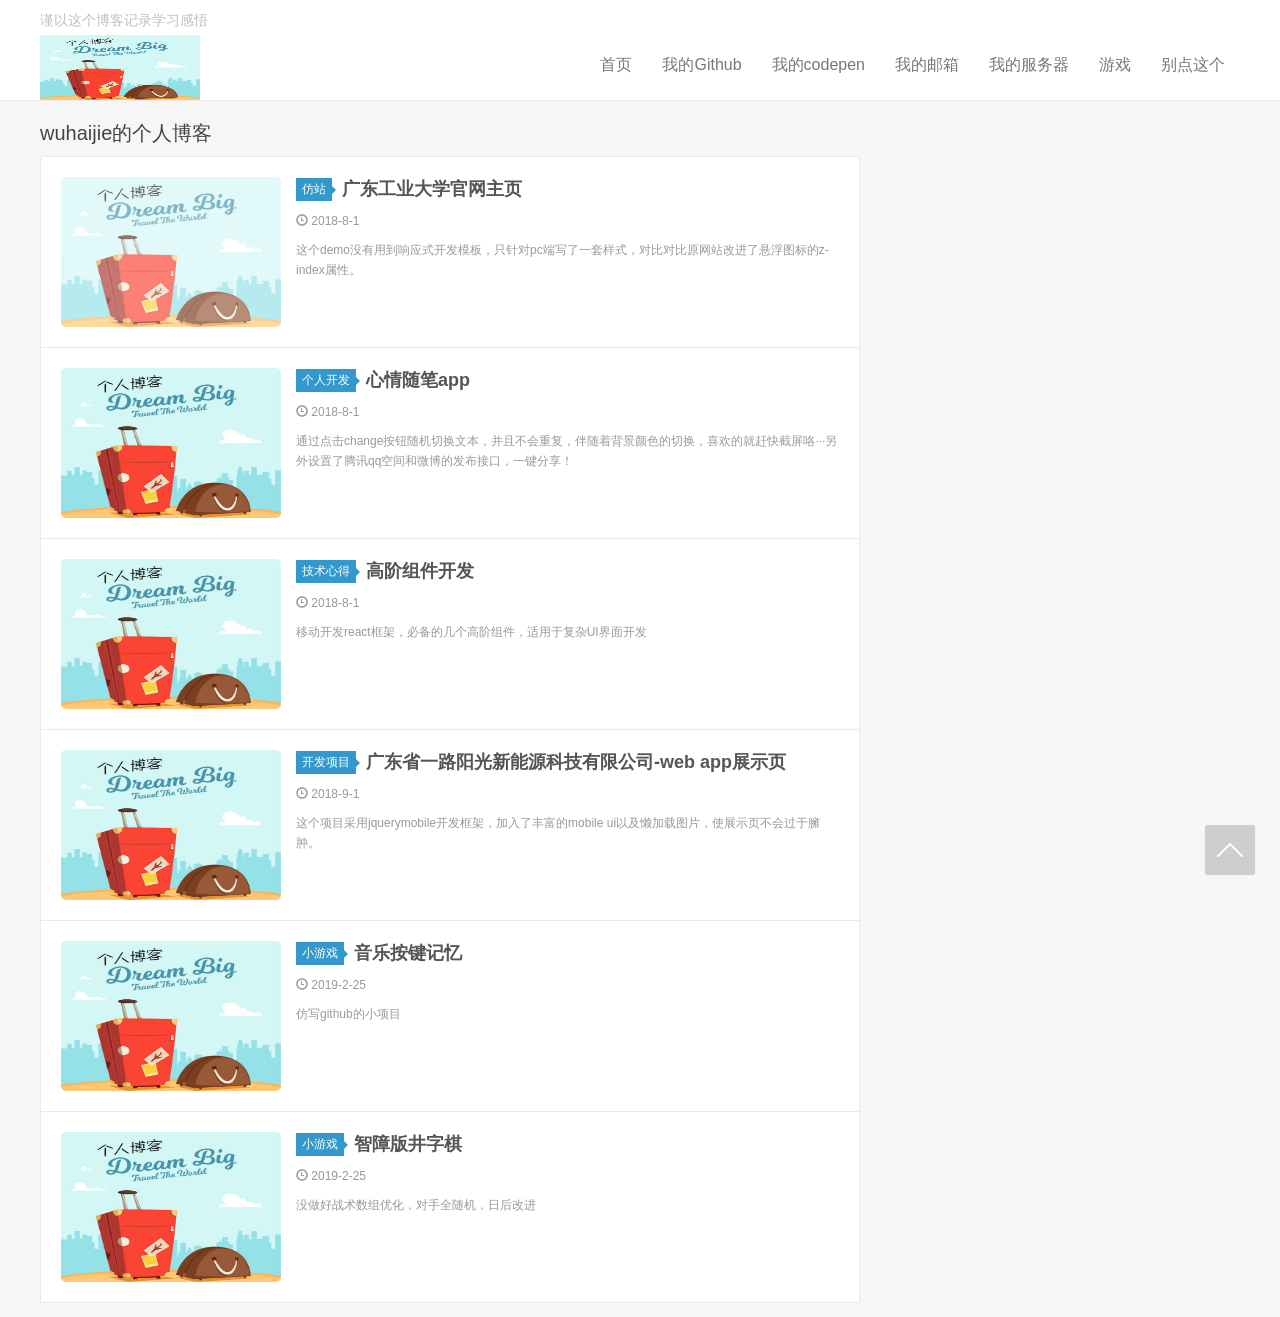
==== commit 863ad220: "'second2'" ====
--- a/index.html
+++ b/index.html
@@ -89,7 +89,7 @@
 	<article class="excerpt excerpt-4"><a class="focus" href="#"  target="_blank" ><img class="thumb" data-original
 			="images/201610181739277776.jpg" src="images/201610181739277776.jpg"  style="display: inline;"></a>
 		<header><a class="cat" href="#"  >开发项目<i></i></a>
-			<h2><a href="一路阳光Web%20App/index1.html"  target="_blank" >广东省一路阳光新能源科技有限公司-web app展示页</a></h2>
+			<h2><a href="yiluyangguang/index1.html"  target="_blank" >广东省一路阳光新能源科技有限公司-web app展示页</a></h2>
 		</header>
 		<p class="meta">
 			<time class="time"><i class="glyphicon glyphicon-time"></i> 2018-9-1</time>
